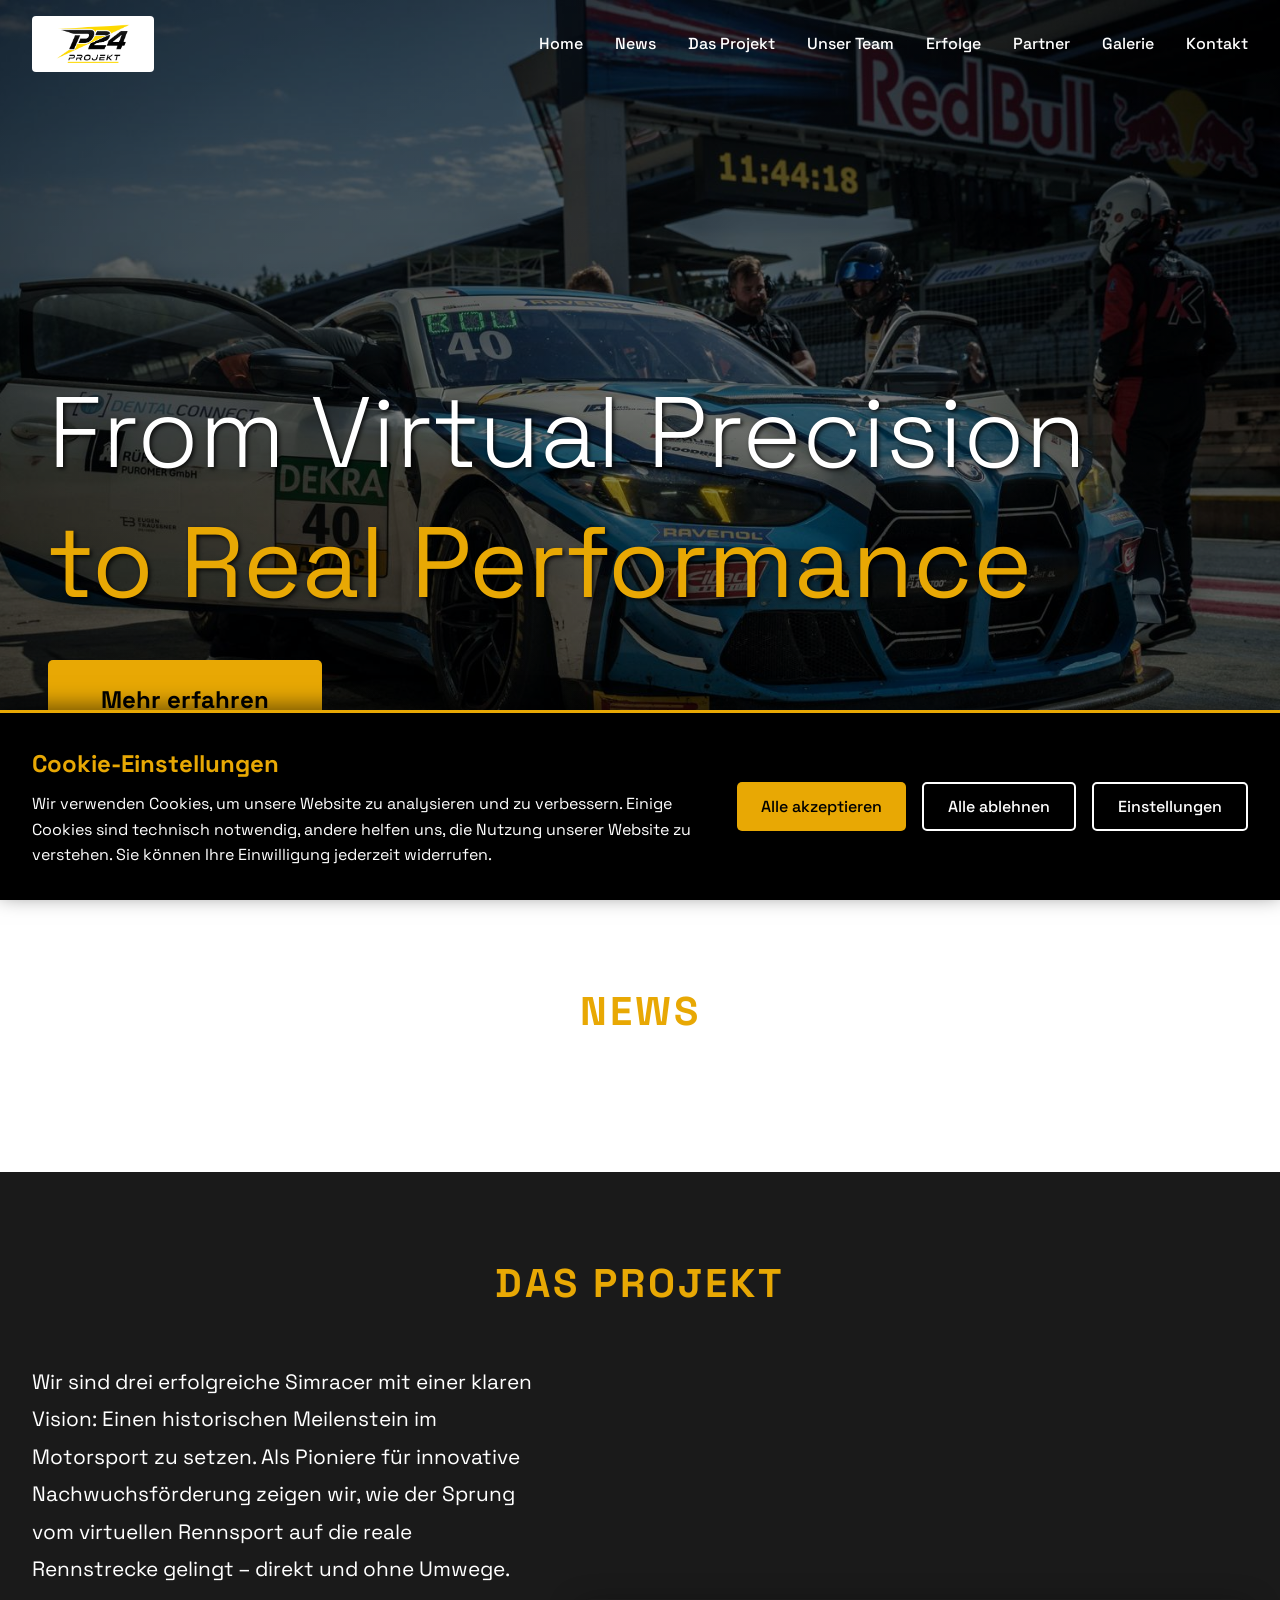
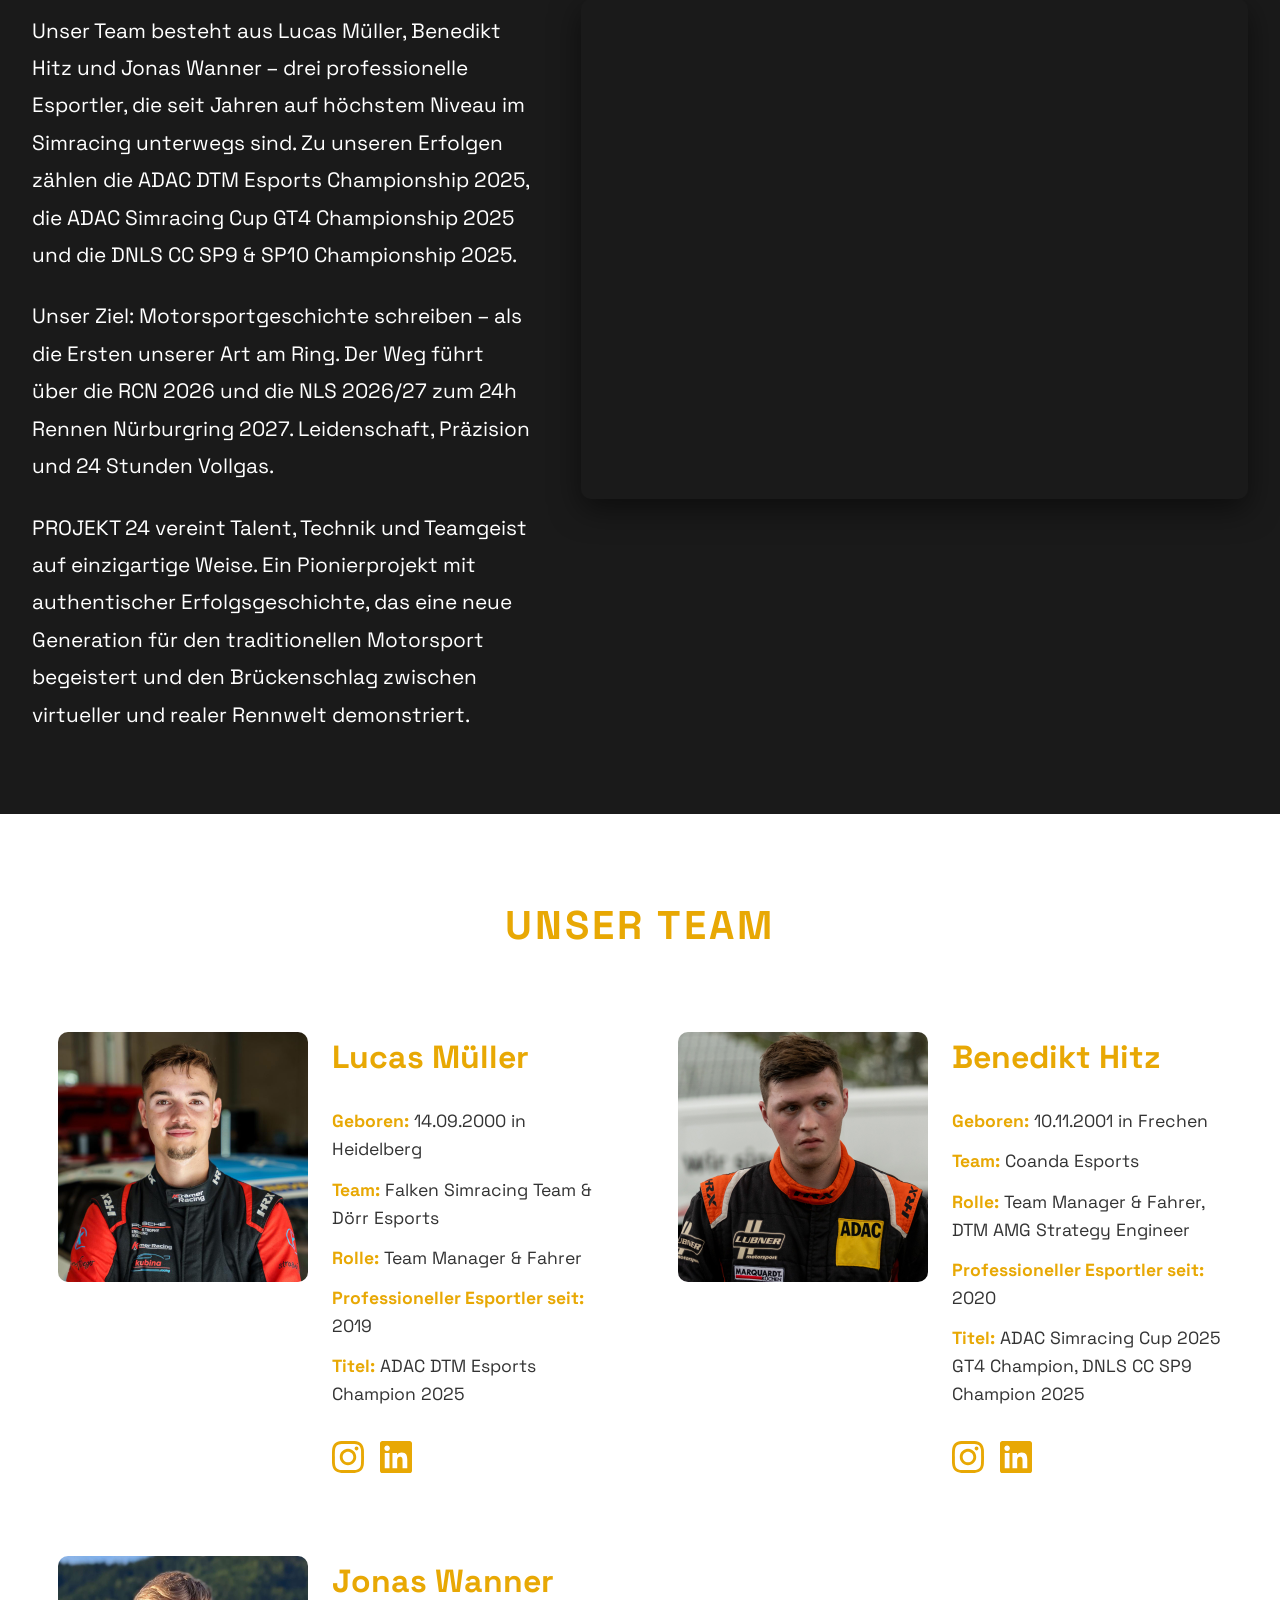
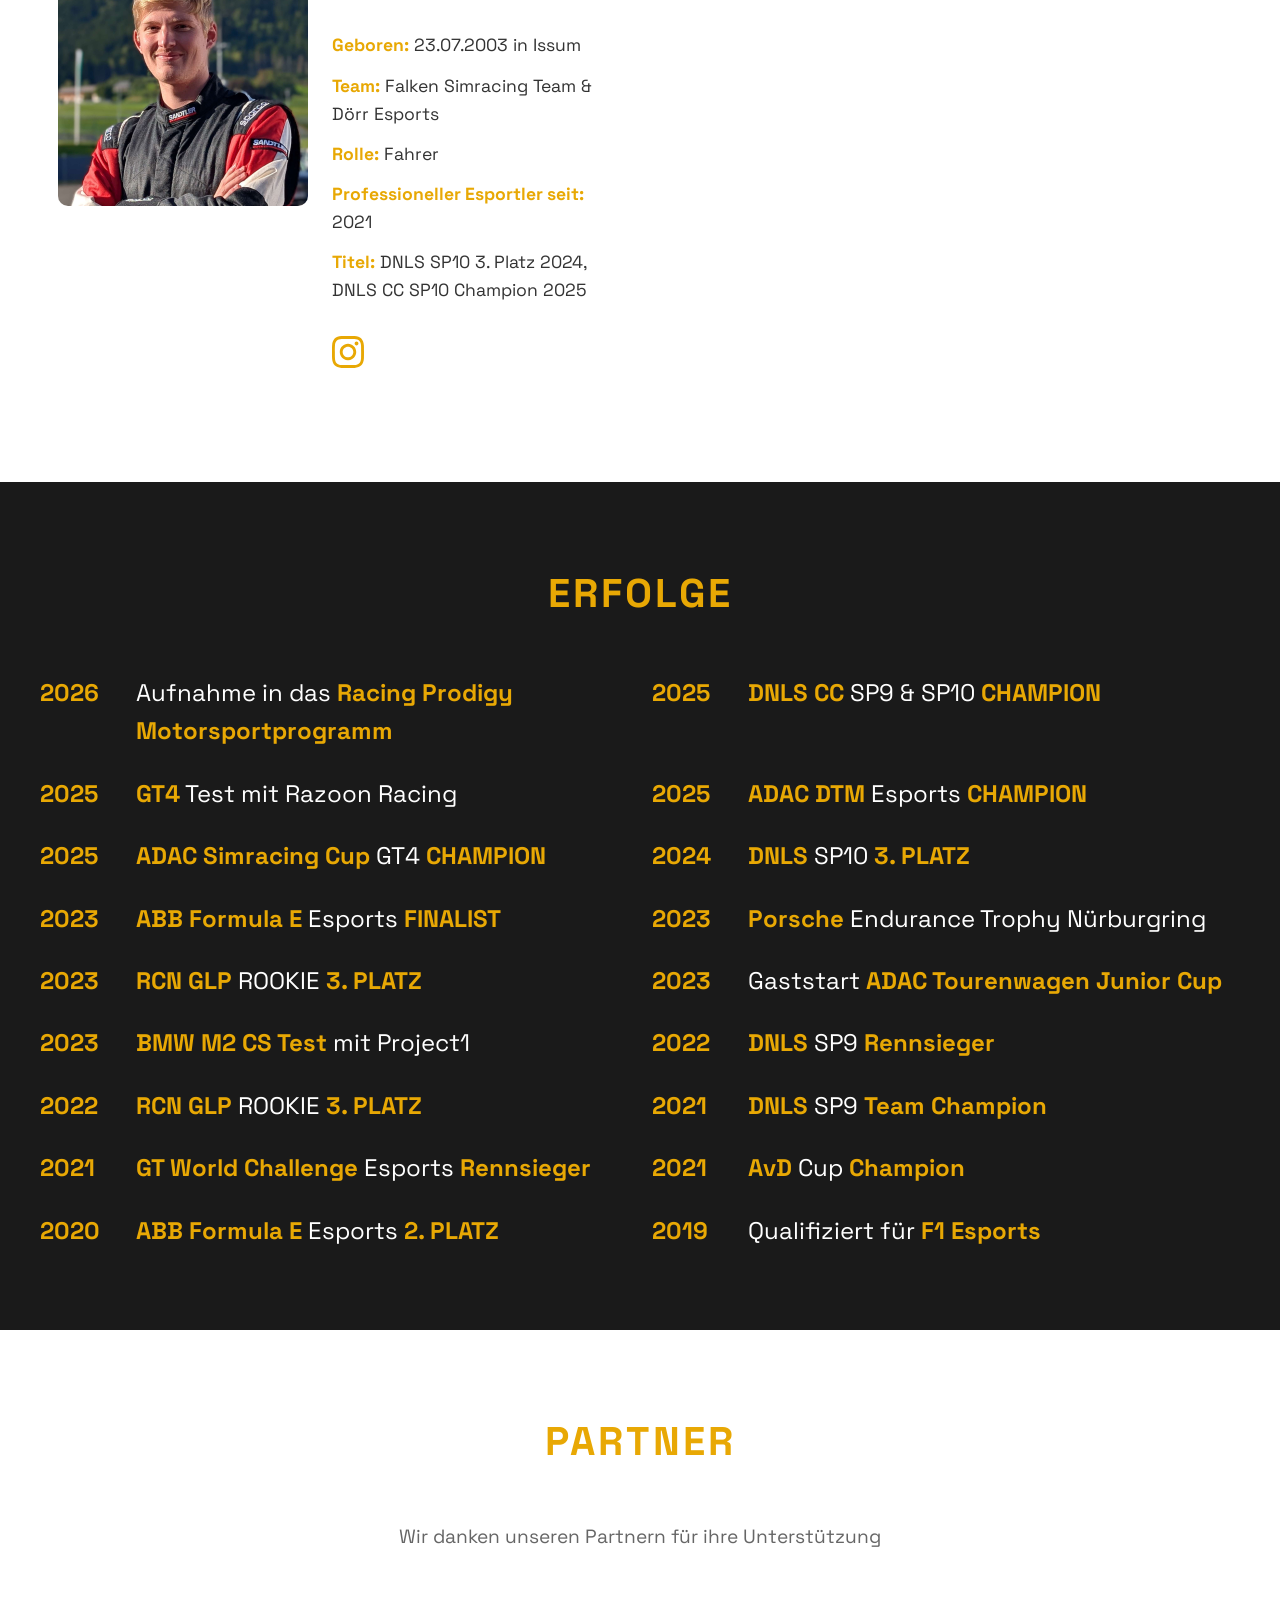
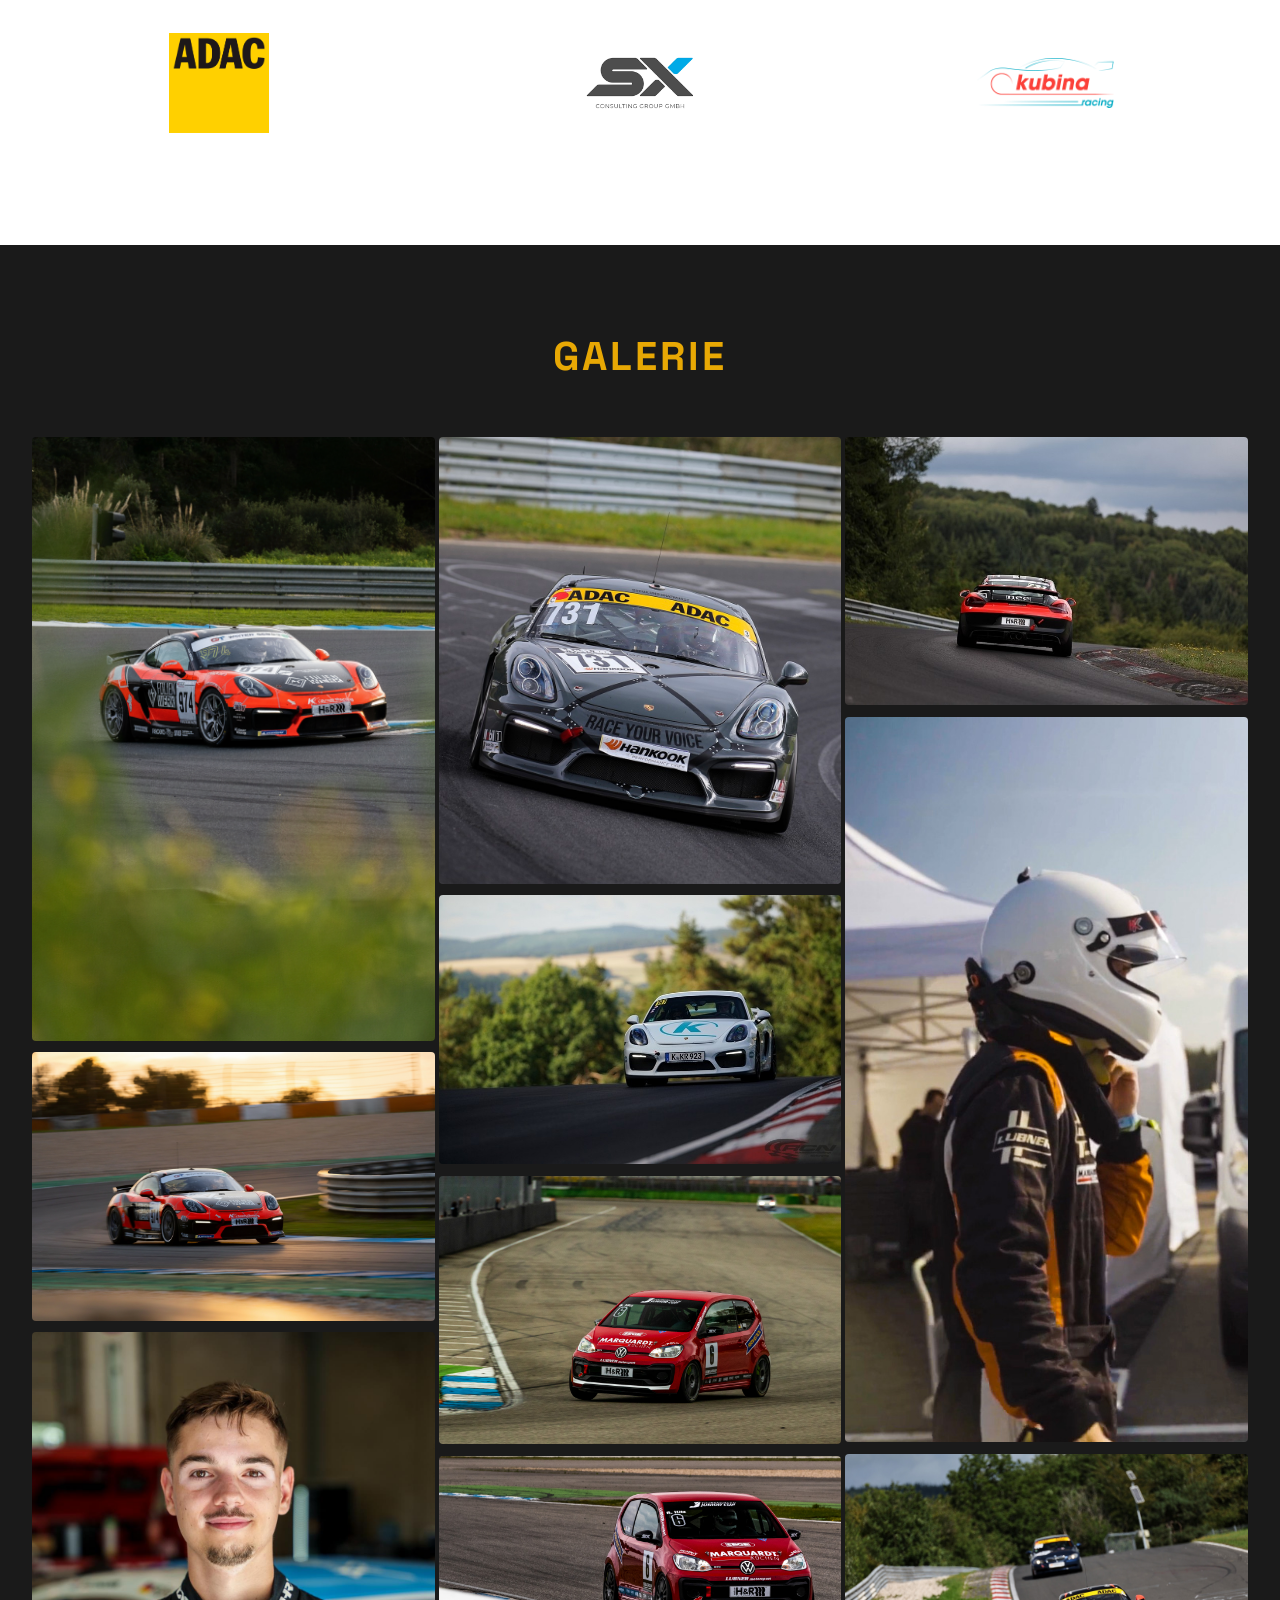
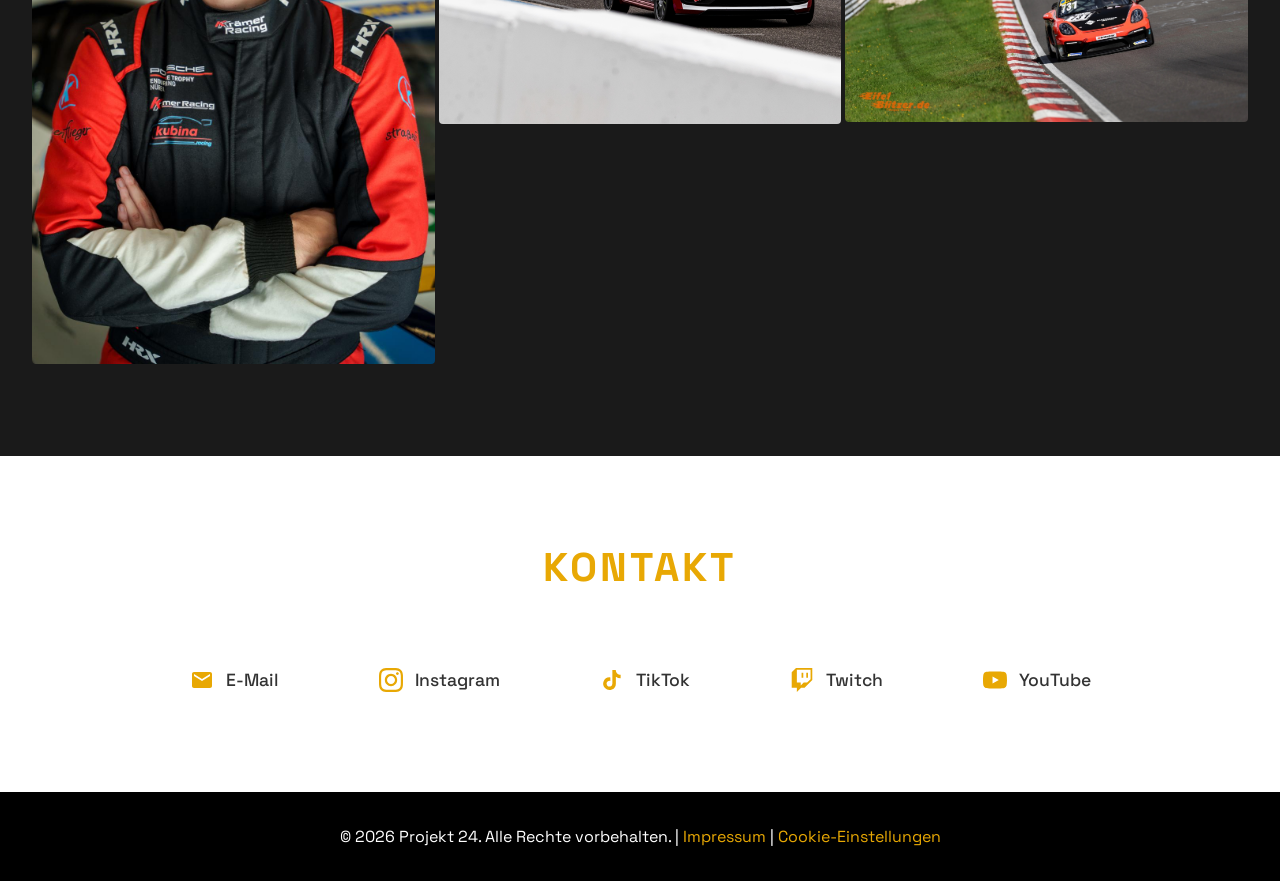
==== index.html @ 6795107f "Change page title to 'Projekt 24'" ====
<!DOCTYPE html>
<html lang="de">
<head>
    <meta charset="UTF-8">
    <meta name="viewport" content="width=device-width, initial-scale=1.0">
    <title>Projekt 24</title>
    <link rel="icon" type="image/png" href="assets/logo.png">
    <link rel="shortcut icon" type="image/png" href="assets/logo.png">
    <link rel="apple-touch-icon" href="assets/logo.png">
    <link rel="preconnect" href="https://fonts.googleapis.com">
    <link rel="preconnect" href="https://fonts.gstatic.com" crossorigin>
    <link href="https://fonts.googleapis.com/css2?family=Space+Grotesk:wght@300;400;500;600;700&display=swap" rel="stylesheet">
    <link rel="stylesheet" href="styles.css">
</head>
<body>
    <!-- Navigation -->
    <nav class="navbar">
        <div class="nav-container">
            <div class="logo">
                <img src="assets/logo.png" alt="Projekt 24" class="logo-image">
            </div>
            <ul class="nav-menu" id="navMenu">
                <li><a href="#home" class="nav-link">Home</a></li>
                <li><a href="#news" class="nav-link">News</a></li>
                <li><a href="#about" class="nav-link">Das Projekt</a></li>
                <li><a href="#members" class="nav-link">Unser Team</a></li>
                <li><a href="#erfolge" class="nav-link">Erfolge</a></li>
                <li><a href="#partners" class="nav-link">Partner</a></li>
                <li><a href="#gallery" class="nav-link">Galerie</a></li>
                <li><a href="#contact" class="nav-link">Kontakt</a></li>
            </ul>
            <div class="hamburger" id="hamburger">
                <span></span>
                <span></span>
                <span></span>
            </div>
        </div>
    </nav>

    <!-- Hero Section -->
    <section id="home" class="hero">
        <div class="hero-background">
            <div class="hero-slide active" style="background-image: url('assets/hero/hero1.jpg');"></div>
            <div class="hero-slide" style="background-image: url('assets/hero/hero2.jpg');"></div>
            <div class="hero-slide" style="background-image: url('assets/hero/hero3.jpg');"></div>
            <div class="hero-slide" style="background-image: url('assets/hero/hero4.jpg');"></div>
            <div class="hero-slide" style="background-image: url('assets/hero/hero5.jpg');"></div>
        </div>
        <div class="hero-content">
            <div class="hero-text-section">
                <p class="hero-subtitle">
                    From Virtual Precision<br>
                    <span class="hero-subtitle-yellow">to Real Performance</span>
                </p>
                <a href="#about" class="cta-button">Mehr erfahren</a>
            </div>
        </div>
    </section>

    <!-- News Section -->
    <section id="news" class="section">
        <div class="container">
            <h2 class="section-title">News</h2>
            <div class="instagram-feed" id="instagramFeed">
                <!-- Instagram posts will be loaded here via JavaScript -->
                <div class="instagram-placeholder">
                    <p>Lade Instagram-Posts...</p>
                </div>
            </div>
        </div>
    </section>

    <!-- About Section -->
    <section id="about" class="section section-dark">
        <div class="container">
            <h2 class="section-title">Das Projekt</h2>
            <div class="about-layout">
                <div class="about-text-block">
                    <p class="about-text-large">
                        Wir sind drei erfolgreiche Simracer mit einer klaren Vision: Einen historischen Meilenstein im Motorsport zu setzen. Als Pioniere für innovative Nachwuchsförderung zeigen wir, wie der Sprung vom virtuellen Rennsport auf die reale Rennstrecke gelingt – direkt und ohne Umwege.
                    </p>
                    <p class="about-text-large">
                        Unser Team besteht aus Lucas Müller, Benedikt Hitz und Jonas Wanner – drei professionelle Esportler, die seit Jahren auf höchstem Niveau im Simracing unterwegs sind. Zu unseren Erfolgen zählen die ADAC DTM Esports Championship 2025, die ADAC Simracing Cup GT4 Championship 2025 und die DNLS CC SP9 & SP10 Championship 2025.
                    </p>
                    <p class="about-text-large">
                        Unser Ziel: Motorsportgeschichte schreiben – als die Ersten unserer Art am Ring. Der Weg führt über die RCN 2026 und die NLS 2026/27 zum 24h Rennen Nürburgring 2027. Leidenschaft, Präzision und 24 Stunden Vollgas.
                    </p>
                    <p class="about-text-large">
                        PROJEKT 24 vereint Talent, Technik und Teamgeist auf einzigartige Weise. Ein Pionierprojekt mit authentischer Erfolgsgeschichte, das eine neue Generation für den traditionellen Motorsport begeistert und den Brückenschlag zwischen virtueller und realer Rennwelt demonstriert.
                    </p>
                </div>
                <div class="about-video-container">
                    <video class="about-video" autoplay muted loop playsinline>
                        <source src="assets/about/project-video.mp4" type="video/mp4">
                        Ihr Browser unterstützt das Video-Element nicht.
                    </video>
                </div>
            </div>
        </div>
    </section>

    <!-- Members Section -->
    <section id="members" class="section">
        <div class="container">
            <h2 class="section-title">Unser Team</h2>
            <div class="members-list">
                <div class="member-profile">
                    <div class="member-image-container">
                        <img src="assets/members/member1.jpg" alt="Lucas Müller" class="member-image">
                    </div>
                    <div class="member-info">
                        <h3 class="member-name">Lucas Müller</h3>
                        <ul class="member-details">
                            <li><strong>Geboren:</strong> 14.09.2000 in Heidelberg</li>
                            <li><strong>Team:</strong> Falken Simracing Team & Dörr Esports</li>
                            <li><strong>Rolle:</strong> Team Manager & Fahrer</li>
                            <li><strong>Professioneller Esportler seit:</strong> 2019</li>
                            <li><strong>Titel:</strong> ADAC DTM Esports Champion 2025</li>
                        </ul>
                        <div class="member-social">
                            <a href="https://www.instagram.com/lucas_mueller23/" target="_blank" rel="noopener noreferrer" class="member-social-link">
                                <svg class="social-icon-small" viewBox="0 0 24 24" fill="currentColor">
                                    <path d="M12 2.163c3.204 0 3.584.012 4.85.07 3.252.148 4.771 1.691 4.919 4.919.058 1.265.069 1.645.069 4.849 0 3.205-.012 3.584-.069 4.849-.149 3.225-1.664 4.771-4.919 4.919-1.266.058-1.644.07-4.85.07-3.204 0-3.584-.012-4.849-.07-3.26-.149-4.771-1.699-4.919-4.92-.058-1.265-.07-1.644-.07-4.849 0-3.204.013-3.583.07-4.849.149-3.227 1.664-4.771 4.919-4.919 1.266-.057 1.645-.069 4.849-.069zm0-2.163c-3.259 0-3.667.014-4.947.072-4.358.2-6.78 2.618-6.98 6.98-.059 1.281-.073 1.689-.073 4.948 0 3.259.014 3.668.072 4.948.2 4.358 2.618 6.78 6.98 6.98 1.281.058 1.689.072 4.948.072 3.259 0 3.668-.014 4.948-.072 4.354-.2 6.782-2.618 6.979-6.98.059-1.28.073-1.689.073-4.948 0-3.259-.014-3.667-.072-4.947-.196-4.354-2.617-6.78-6.979-6.98-1.281-.059-1.69-.073-4.949-.073zm0 5.838c-3.403 0-6.162 2.759-6.162 6.162s2.759 6.163 6.162 6.163 6.162-2.759 6.162-6.163c0-3.403-2.759-6.162-6.162-6.162zm0 10.162c-2.209 0-4-1.79-4-4 0-2.209 1.791-4 4-4s4 1.791 4 4c0 2.21-1.791 4-4 4zm6.406-11.845c-.796 0-1.441.645-1.441 1.44s.645 1.44 1.441 1.44c.795 0 1.439-.645 1.439-1.44s-.644-1.44-1.439-1.44z"/>
                                </svg>
                            </a>
                            <a href="https://www.linkedin.com/in/lucas-m%C3%BCller-34ab35223/" target="_blank" rel="noopener noreferrer" class="member-social-link">
                                <svg class="social-icon-small" viewBox="0 0 24 24" fill="currentColor">
                                    <path d="M20.447 20.452h-3.554v-5.569c0-1.328-.027-3.037-1.852-3.037-1.853 0-2.136 1.445-2.136 2.939v5.667H9.351V9h3.414v1.561h.046c.477-.9 1.637-1.85 3.37-1.85 3.601 0 4.267 2.37 4.267 5.455v6.286zM5.337 7.433c-1.144 0-2.063-.926-2.063-2.065 0-1.138.92-2.063 2.063-2.063 1.14 0 2.064.925 2.064 2.063 0 1.139-.925 2.065-2.064 2.065zm1.782 13.019H3.555V9h3.564v11.452zM22.225 0H1.771C.792 0 0 .774 0 1.729v20.542C0 23.227.792 24 1.771 24h20.451C23.2 24 24 23.227 24 22.271V1.729C24 .774 23.2 0 22.222 0h.003z"/>
                                </svg>
                            </a>
                        </div>
                    </div>
                </div>

                <div class="member-profile">
                    <div class="member-image-container">
                        <img src="assets/members/member2.jpg" alt="Benedikt Hitz" class="member-image">
                    </div>
                    <div class="member-info">
                        <h3 class="member-name">Benedikt Hitz</h3>
                        <ul class="member-details">
                            <li><strong>Geboren:</strong> 10.11.2001 in Frechen</li>
                            <li><strong>Team:</strong> Coanda Esports</li>
                            <li><strong>Rolle:</strong> Team Manager & Fahrer, DTM AMG Strategy Engineer</li>
                            <li><strong>Professioneller Esportler seit:</strong> 2020</li>
                            <li><strong>Titel:</strong> ADAC Simracing Cup 2025 GT4 Champion, DNLS CC SP9 Champion 2025</li>
                        </ul>
                        <div class="member-social">
                            <a href="https://www.instagram.com/ben.htz/" target="_blank" rel="noopener noreferrer" class="member-social-link">
                                <svg class="social-icon-small" viewBox="0 0 24 24" fill="currentColor">
                                    <path d="M12 2.163c3.204 0 3.584.012 4.85.07 3.252.148 4.771 1.691 4.919 4.919.058 1.265.069 1.645.069 4.849 0 3.205-.012 3.584-.069 4.849-.149 3.225-1.664 4.771-4.919 4.919-1.266.058-1.644.07-4.85.07-3.204 0-3.584-.012-4.849-.07-3.26-.149-4.771-1.699-4.919-4.92-.058-1.265-.07-1.644-.07-4.849 0-3.204.013-3.583.07-4.849.149-3.227 1.664-4.771 4.919-4.919 1.266-.057 1.645-.069 4.849-.069zm0-2.163c-3.259 0-3.667.014-4.947.072-4.358.2-6.78 2.618-6.98 6.98-.059 1.281-.073 1.689-.073 4.948 0 3.259.014 3.668.072 4.948.2 4.358 2.618 6.78 6.98 6.98 1.281.058 1.689.072 4.948.072 3.259 0 3.668-.014 4.948-.072 4.354-.2 6.782-2.618 6.979-6.98.059-1.28.073-1.689.073-4.948 0-3.259-.014-3.667-.072-4.947-.196-4.354-2.617-6.78-6.979-6.98-1.281-.059-1.69-.073-4.949-.073zm0 5.838c-3.403 0-6.162 2.759-6.162 6.162s2.759 6.163 6.162 6.163 6.162-2.759 6.162-6.163c0-3.403-2.759-6.162-6.162-6.162zm0 10.162c-2.209 0-4-1.79-4-4 0-2.209 1.791-4 4-4s4 1.791 4 4c0 2.21-1.791 4-4 4zm6.406-11.845c-.796 0-1.441.645-1.441 1.44s.645 1.44 1.441 1.44c.795 0 1.439-.645 1.439-1.44s-.644-1.44-1.439-1.44z"/>
                                </svg>
                            </a>
                            <a href="https://www.linkedin.com/in/benedikt-hitz-3b889326a/" target="_blank" rel="noopener noreferrer" class="member-social-link">
                                <svg class="social-icon-small" viewBox="0 0 24 24" fill="currentColor">
                                    <path d="M20.447 20.452h-3.554v-5.569c0-1.328-.027-3.037-1.852-3.037-1.853 0-2.136 1.445-2.136 2.939v5.667H9.351V9h3.414v1.561h.046c.477-.9 1.637-1.85 3.37-1.85 3.601 0 4.267 2.37 4.267 5.455v6.286zM5.337 7.433c-1.144 0-2.063-.926-2.063-2.065 0-1.138.92-2.063 2.063-2.063 1.14 0 2.064.925 2.064 2.063 0 1.139-.925 2.065-2.064 2.065zm1.782 13.019H3.555V9h3.564v11.452zM22.225 0H1.771C.792 0 0 .774 0 1.729v20.542C0 23.227.792 24 1.771 24h20.451C23.2 24 24 23.227 24 22.271V1.729C24 .774 23.2 0 22.222 0h.003z"/>
                                </svg>
                            </a>
                        </div>
                    </div>
                </div>

                <div class="member-profile">
                    <div class="member-image-container">
                        <img src="assets/members/member3.jpg" alt="Jonas Wanner" class="member-image">
                    </div>
                    <div class="member-info">
                        <h3 class="member-name">Jonas Wanner</h3>
                        <ul class="member-details">
                            <li><strong>Geboren:</strong> 23.07.2003 in Issum</li>
                            <li><strong>Team:</strong> Falken Simracing Team & Dörr Esports</li>
                            <li><strong>Rolle:</strong> Fahrer</li>
                            <li><strong>Professioneller Esportler seit:</strong> 2021</li>
                            <li><strong>Titel:</strong> DNLS SP10 3. Platz 2024, DNLS CC SP10 Champion 2025</li>
                        </ul>
                        <div class="member-social">
                            <a href="https://www.instagram.com/jonaswanner_sr/" target="_blank" rel="noopener noreferrer" class="member-social-link">
                                <svg class="social-icon-small" viewBox="0 0 24 24" fill="currentColor">
                                    <path d="M12 2.163c3.204 0 3.584.012 4.85.07 3.252.148 4.771 1.691 4.919 4.919.058 1.265.069 1.645.069 4.849 0 3.205-.012 3.584-.069 4.849-.149 3.225-1.664 4.771-4.919 4.919-1.266.058-1.644.07-4.85.07-3.204 0-3.584-.012-4.849-.07-3.26-.149-4.771-1.699-4.919-4.92-.058-1.265-.07-1.644-.07-4.849 0-3.204.013-3.583.07-4.849.149-3.227 1.664-4.771 4.919-4.919 1.266-.057 1.645-.069 4.849-.069zm0-2.163c-3.259 0-3.667.014-4.947.072-4.358.2-6.78 2.618-6.98 6.98-.059 1.281-.073 1.689-.073 4.948 0 3.259.014 3.668.072 4.948.2 4.358 2.618 6.78 6.98 6.98 1.281.058 1.689.072 4.948.072 3.259 0 3.668-.014 4.948-.072 4.354-.2 6.782-2.618 6.979-6.98.059-1.28.073-1.689.073-4.948 0-3.259-.014-3.667-.072-4.947-.196-4.354-2.617-6.78-6.979-6.98-1.281-.059-1.69-.073-4.949-.073zm0 5.838c-3.403 0-6.162 2.759-6.162 6.162s2.759 6.163 6.162 6.163 6.162-2.759 6.162-6.163c0-3.403-2.759-6.162-6.162-6.162zm0 10.162c-2.209 0-4-1.79-4-4 0-2.209 1.791-4 4-4s4 1.791 4 4c0 2.21-1.791 4-4 4zm6.406-11.845c-.796 0-1.441.645-1.441 1.44s.645 1.44 1.441 1.44c.795 0 1.439-.645 1.439-1.44s-.644-1.44-1.439-1.44z"/>
                                </svg>
                            </a>
                        </div>
                    </div>
                </div>
            </div>
        </div>
    </section>

    <!-- Erfolge Section -->
    <section id="erfolge" class="section section-dark">
        <div class="container">
            <h2 class="section-title">Erfolge</h2>
            <div class="erfolge-list">
                <div class="erfolge-item">
                    <span class="erfolge-year">2026</span>
                    <span class="erfolge-text">Aufnahme in das <span class="highlight">Racing Prodigy Motorsportprogramm</span></span>
                </div>
                <div class="erfolge-item">
                    <span class="erfolge-year">2025</span>
                    <span class="erfolge-text"><span class="highlight">DNLS CC</span> SP9 & SP10 <span class="highlight">CHAMPION</span></span>
                </div>
                <div class="erfolge-item">
                    <span class="erfolge-year">2025</span>
                    <span class="erfolge-text"><span class="highlight">GT4</span> Test mit Razoon Racing</span>
                </div>
                <div class="erfolge-item">
                    <span class="erfolge-year">2025</span>
                    <span class="erfolge-text"><span class="highlight">ADAC DTM</span> Esports <span class="highlight">CHAMPION</span></span>
                </div>
                <div class="erfolge-item">
                    <span class="erfolge-year">2025</span>
                    <span class="erfolge-text"><span class="highlight">ADAC Simracing Cup</span> GT4 <span class="highlight">CHAMPION</span></span>
                </div>
                <div class="erfolge-item">
                    <span class="erfolge-year">2024</span>
                    <span class="erfolge-text"><span class="highlight">DNLS</span> SP10 <span class="highlight">3. PLATZ</span></span>
                </div>
                <div class="erfolge-item">
                    <span class="erfolge-year">2023</span>
                    <span class="erfolge-text"><span class="highlight">ABB Formula E</span> Esports <span class="highlight">FINALIST</span></span>
                </div>
                <div class="erfolge-item">
                    <span class="erfolge-year">2023</span>
                    <span class="erfolge-text"><span class="highlight">Porsche</span> Endurance Trophy Nürburgring</span>
                </div>
                <div class="erfolge-item">
                    <span class="erfolge-year">2023</span>
                    <span class="erfolge-text"><span class="highlight">RCN GLP</span> ROOKIE <span class="highlight">3. PLATZ</span></span>
                </div>
                <div class="erfolge-item">
                    <span class="erfolge-year">2023</span>
                    <span class="erfolge-text">Gaststart <span class="highlight">ADAC Tourenwagen Junior Cup</span></span>
                </div>
                <div class="erfolge-item">
                    <span class="erfolge-year">2023</span>
                    <span class="erfolge-text"><span class="highlight">BMW M2 CS Test</span> mit Project1</span>
                </div>
                <div class="erfolge-item">
                    <span class="erfolge-year">2022</span>
                    <span class="erfolge-text"><span class="highlight">DNLS</span> SP9 <span class="highlight">Rennsieger</span></span>
                </div>
                <div class="erfolge-item">
                    <span class="erfolge-year">2022</span>
                    <span class="erfolge-text"><span class="highlight">RCN GLP</span> ROOKIE <span class="highlight">3. PLATZ</span></span>
                </div>
                <div class="erfolge-item">
                    <span class="erfolge-year">2021</span>
                    <span class="erfolge-text"><span class="highlight">DNLS</span> SP9 <span class="highlight">Team Champion</span></span>
                </div>
                <div class="erfolge-item">
                    <span class="erfolge-year">2021</span>
                    <span class="erfolge-text"><span class="highlight">GT World Challenge</span> Esports <span class="highlight">Rennsieger</span></span>
                </div>
                <div class="erfolge-item">
                    <span class="erfolge-year">2021</span>
                    <span class="erfolge-text"><span class="highlight">AvD</span> Cup <span class="highlight">Champion</span></span>
                </div>
                <div class="erfolge-item">
                    <span class="erfolge-year">2020</span>
                    <span class="erfolge-text"><span class="highlight">ABB Formula E</span> Esports <span class="highlight">2. PLATZ</span></span>
                </div>
                <div class="erfolge-item">
                    <span class="erfolge-year">2019</span>
                    <span class="erfolge-text">Qualifiziert für <span class="highlight">F1 Esports</span></span>
                </div>
            </div>
        </div>
    </section>

    <!-- Partners Section -->
    <section id="partners" class="section">
        <div class="container">
            <h2 class="section-title">Partner</h2>
            <p class="partners-intro">Wir danken unseren Partnern für ihre Unterstützung</p>
            <div class="partners-grid">
                <a href="https://www.adac.de/" target="_blank" rel="noopener noreferrer" class="partner-item">
                    <img src="assets/partners/partner1.png" alt="Partner 1" class="partner-logo">
                </a>
                <a href="https://www.sx-consulting.com/" target="_blank" rel="noopener noreferrer" class="partner-item">
                    <img src="assets/partners/partner2.png" alt="Partner 2" class="partner-logo">
                </a>
                <a href="https://www.kubina-racing.de/" target="_blank" rel="noopener noreferrer" class="partner-item">
                    <img src="assets/partners/partner3.png" alt="Partner 3" class="partner-logo">
                </a>
            </div>
        </div>
    </section>

    <!-- Gallery Section -->
    <section id="gallery" class="section section-dark">
        <div class="container">
            <h2 class="section-title">Galerie</h2>
            <div class="gallery-masonry" id="galleryMasonry">
                <!-- Gallery images will be loaded dynamically via JavaScript -->
            </div>
        </div>
    </section>

    <!-- Contact / Social Media Section -->
    <section id="contact" class="section">
        <div class="container">
            <h2 class="section-title">Kontakt</h2>
            <div class="social-media">
                <a href="mailto:team.projekt24@outlook.de" class="social-link">
                    <svg class="social-icon" viewBox="0 0 24 24" fill="currentColor">
                        <path d="M20 4H4c-1.1 0-1.99.9-1.99 2L2 18c0 1.1.9 2 2 2h16c1.1 0 2-.9 2-2V6c0-1.1-.9-2-2-2zm0 4l-8 5-8-5V6l8 5 8-5v2z"/>
                    </svg>
                    <span>E-Mail</span>
                </a>
                <a href="https://instagram.com/projekt_24h" target="_blank" rel="noopener noreferrer" class="social-link">
                    <svg class="social-icon" viewBox="0 0 24 24" fill="currentColor">
                        <path d="M12 2.163c3.204 0 3.584.012 4.85.07 3.252.148 4.771 1.691 4.919 4.919.058 1.265.069 1.645.069 4.849 0 3.205-.012 3.584-.069 4.849-.149 3.225-1.664 4.771-4.919 4.919-1.266.058-1.644.07-4.85.07-3.204 0-3.584-.012-4.849-.07-3.26-.149-4.771-1.699-4.919-4.92-.058-1.265-.07-1.644-.07-4.849 0-3.204.013-3.583.07-4.849.149-3.227 1.664-4.771 4.919-4.919 1.266-.057 1.645-.069 4.849-.069zm0-2.163c-3.259 0-3.667.014-4.947.072-4.358.2-6.78 2.618-6.98 6.98-.059 1.281-.073 1.689-.073 4.948 0 3.259.014 3.668.072 4.948.2 4.358 2.618 6.78 6.98 6.98 1.281.058 1.689.072 4.948.072 3.259 0 3.668-.014 4.948-.072 4.354-.2 6.782-2.618 6.979-6.98.059-1.28.073-1.689.073-4.948 0-3.259-.014-3.667-.072-4.947-.196-4.354-2.617-6.78-6.979-6.98-1.281-.059-1.69-.073-4.949-.073zm0 5.838c-3.403 0-6.162 2.759-6.162 6.162s2.759 6.163 6.162 6.163 6.162-2.759 6.162-6.163c0-3.403-2.759-6.162-6.162-6.162zm0 10.162c-2.209 0-4-1.79-4-4 0-2.209 1.791-4 4-4s4 1.791 4 4c0 2.21-1.791 4-4 4zm6.406-11.845c-.796 0-1.441.645-1.441 1.44s.645 1.44 1.441 1.44c.795 0 1.439-.645 1.439-1.44s-.644-1.44-1.439-1.44z"/>
                    </svg>
                    <span>Instagram</span>
                </a>
                <a href="https://www.tiktok.com/@projekt_24h" target="_blank" rel="noopener noreferrer" class="social-link">
                    <svg class="social-icon" viewBox="0 0 24 24" fill="currentColor">
                        <path d="M19.59 6.69a4.83 4.83 0 0 1-3.77-4.25V2h-3.45v13.67a2.89 2.89 0 0 1-5.2 1.74 2.89 2.89 0 0 1 2.31-4.64 2.93 2.93 0 0 1 .88.13V9.4a6.84 6.84 0 0 0-1-.05A6.33 6.33 0 0 0 5 20.1a6.34 6.34 0 0 0 10.86-4.43v-7a8.16 8.16 0 0 0 4.77 1.52v-3.4a4.85 4.85 0 0 1-1-.1z"/>
                    </svg>
                    <span>TikTok</span>
                </a>
                <a href="https://www.twitch.tv/projekt_24" target="_blank" rel="noopener noreferrer" class="social-link">
                    <svg class="social-icon" viewBox="0 0 24 24" fill="currentColor">
                        <path d="M11.571 4.714h1.715v5.143H11.57zm4.715 0H18v5.143h-1.714zM6 0L1.714 4.286v15.428h5.143V24l4.286-4.286h3.428L22.286 12V0zm14.571 11.143l-3.428 3.428h-3.429l-3 3v-3H6.857V1.714h13.714Z"/>
                    </svg>
                    <span>Twitch</span>
                </a>
                <a href="https://www.youtube.com/@PROJEKT24" target="_blank" rel="noopener noreferrer" class="social-link">
                    <svg class="social-icon" viewBox="0 0 24 24" fill="currentColor">
                        <path d="M23.498 6.186a3.016 3.016 0 0 0-2.122-2.136C19.505 3.545 12 3.545 12 3.545s-7.505 0-9.377.505A3.017 3.017 0 0 0 .502 6.186C0 8.07 0 12 0 12s0 3.93.502 5.814a3.016 3.016 0 0 0 2.122 2.136c1.871.505 9.376.505 9.376.505s7.505 0 9.377-.505a3.015 3.015 0 0 0 2.122-2.136C24 15.93 24 12 24 12s0-3.93-.502-5.814zM9.545 15.568V8.432L15.818 12l-6.273 3.568z"/>
                    </svg>
                    <span>YouTube</span>
                </a>
            </div>
        </div>
    </section>

    <!-- Footer -->
    <footer class="footer">
        <div class="container">
            <p>&copy; 2026 Projekt 24. Alle Rechte vorbehalten. | <a href="impressum.html" class="footer-link">Impressum</a> | <a href="#" id="cookieSettingsLink" class="footer-link">Cookie-Einstellungen</a></p>
        </div>
    </footer>

    <!-- Image Modal -->
    <div id="imageModal" class="modal">
        <span class="modal-close">&times;</span>
        <img class="modal-content" id="modalImage">
        <div class="modal-caption" id="modalCaption"></div>
    </div>

    <!-- Cookie Consent Banner -->
    <div id="cookieBanner" class="cookie-banner">
        <div class="cookie-banner-content">
            <div class="cookie-banner-text">
                <h3>Cookie-Einstellungen</h3>
                <p>
                    Wir verwenden Cookies, um unsere Website zu analysieren und zu verbessern. 
                    Einige Cookies sind technisch notwendig, andere helfen uns, die Nutzung unserer Website zu verstehen. 
                    Sie können Ihre Einwilligung jederzeit widerrufen.
                </p>
            </div>
            <div class="cookie-banner-actions">
                <button id="cookieAcceptAll" class="cookie-btn cookie-btn-primary">Alle akzeptieren</button>
                <button id="cookieRejectAll" class="cookie-btn cookie-btn-secondary">Alle ablehnen</button>
                <button id="cookieSettings" class="cookie-btn cookie-btn-secondary">Einstellungen</button>
            </div>
        </div>
    </div>

    <!-- Cookie Settings Modal -->
    <div id="cookieSettingsModal" class="cookie-settings-modal">
        <div class="cookie-settings-content">
            <div class="cookie-settings-header">
                <h2>Cookie-Einstellungen</h2>
                <button id="cookieSettingsClose" class="cookie-settings-close">&times;</button>
            </div>
            <div class="cookie-settings-body">
                <p class="cookie-settings-intro">
                    Wählen Sie aus, welche Cookies Sie zulassen möchten. Sie können Ihre Einstellungen jederzeit ändern.
                </p>
                
                <div class="cookie-category">
                    <div class="cookie-category-header">
                        <h3>Notwendige Cookies</h3>
                        <label class="cookie-toggle">
                            <input type="checkbox" id="cookieNecessary" checked disabled>
                            <span class="cookie-toggle-slider"></span>
                        </label>
                    </div>
                    <p class="cookie-category-description">
                        Diese Cookies sind für die Grundfunktionen der Website erforderlich und können nicht deaktiviert werden.
                    </p>
                </div>

                <div class="cookie-category">
                    <div class="cookie-category-header">
                        <h3>Analytische Cookies</h3>
                        <label class="cookie-toggle">
                            <input type="checkbox" id="cookieAnalytics">
                            <span class="cookie-toggle-slider"></span>
                        </label>
                    </div>
                    <p class="cookie-category-description">
                        Diese Cookies helfen uns zu verstehen, wie Besucher mit unserer Website interagieren, indem sie Informationen anonym sammeln und melden. 
                        Wir verwenden Google Analytics 4 für diese Zwecke.
                    </p>
                </div>

                <div class="cookie-category">
                    <div class="cookie-category-header">
                        <h3>Marketing-Cookies</h3>
                        <label class="cookie-toggle">
                            <input type="checkbox" id="cookieMarketing">
                            <span class="cookie-toggle-slider"></span>
                        </label>
                    </div>
                    <p class="cookie-category-description">
                        Diese Cookies werden verwendet, um Besuchern auf Websites relevante Anzeigen und Marketingkampagnen bereitzustellen.
                    </p>
                </div>
            </div>
            <div class="cookie-settings-footer">
                <button id="cookieSaveSettings" class="cookie-btn cookie-btn-primary">Einstellungen speichern</button>
            </div>
        </div>
    </div>

    <!-- Google Analytics 4 with Consent Mode -->
    <!-- IMPORTANT: Replace G-XXXXXXXXXX with your actual GA4 Measurement ID -->
    <script>
        // Initialize Google Consent Mode v2
        window.dataLayer = window.dataLayer || [];
        function gtag(){dataLayer.push(arguments);}
        
        // Set default consent state to 'denied' (DSGVO compliant)
        gtag('consent', 'default', {
            'analytics_storage': 'denied',
            'ad_storage': 'denied',
            'wait_for_update': 500
        });
        
        // GA4 Configuration - will be initialized after consent
        window.GA_MEASUREMENT_ID = 'G-XPJZTYRCLT'; // Replace with your actual GA4 Measurement ID
    </script>
    
    <script src="cookie-consent.js"></script>
    <script src="script.js"></script>
</body>
</html>
---- styles.css ----
/* Reset and Base Styles */
* {
    margin: 0;
    padding: 0;
    box-sizing: border-box;
}

:root {
    --primary-yellow: #e8a804;
    --primary-black: #000000;
    --dark-bg: #1a1a1a;
    --light-text: #ffffff;
    --dark-text: #333333;
    --gray: #666666;
    --transition: all 0.3s ease;
}

body {
    font-family: 'Space Grotesk', -apple-system, BlinkMacSystemFont, 'Segoe UI', 'Helvetica Neue', Arial, sans-serif;
    line-height: 1.6;
    color: var(--dark-text);
    overflow-x: hidden;
}

html {
    scroll-behavior: smooth;
}

/* Navigation */
.navbar {
    position: fixed;
    top: 0;
    width: 100%;
    background-color: transparent;
    padding: 1rem 0;
    z-index: 1000;
    transition: background-color 0.3s ease, box-shadow 0.3s ease;
}

.navbar.scrolled {
    background-color: var(--primary-black);
    box-shadow: 0 2px 10px rgba(0, 0, 0, 0.3);
}

.nav-container {
    max-width: 1600px;
    margin: 0 auto;
    padding: 0 2rem;
    display: flex;
    justify-content: space-between;
    align-items: center;
}

.logo {
    background-color: #ffffff;
    padding: 0.5rem 1.5rem;
    border-radius: 4px;
    display: flex;
    align-items: center;
}

.logo-image {
    height: 40px;
    width: auto;
    object-fit: contain;
}

.logo-text {
    color: var(--primary-black);
    font-weight: bold;
    font-size: 1.5rem;
    letter-spacing: 2px;
}

.nav-menu {
    display: flex;
    list-style: none;
    gap: 2rem;
}

.nav-link {
    color: var(--light-text);
    text-decoration: none;
    font-weight: 500;
    transition: var(--transition);
    position: relative;
}

.nav-link::after {
    content: '';
    position: absolute;
    bottom: -5px;
    left: 0;
    width: 0;
    height: 2px;
    background-color: var(--primary-yellow);
    transition: var(--transition);
}

.nav-link:hover {
    color: var(--primary-yellow);
}

.nav-link:hover::after {
    width: 100%;
}

.hamburger {
    display: none;
    flex-direction: column;
    cursor: pointer;
    gap: 5px;
}

.hamburger span {
    width: 25px;
    height: 3px;
    background-color: var(--light-text);
    transition: var(--transition);
}

/* Hero Section */
.hero {
    height: 100vh;
    position: relative;
    display: flex;
    align-items: flex-start;
    justify-content: flex-start;
    color: var(--light-text);
    margin-top: 0;
    overflow: hidden;
}

.hero::before {
    content: '';
    position: absolute;
    top: 0;
    left: 0;
    width: 100%;
    height: 33.33vh;
    background: linear-gradient(to bottom, 
        rgba(255, 255, 255, 0.15) 0%,
        rgba(255, 255, 255, 0.1) 30%,
        rgba(255, 255, 255, 0.05) 60%,
        rgba(255, 255, 255, 0) 100%);
    backdrop-filter: blur(20px) saturate(180%);
    -webkit-backdrop-filter: blur(20px) saturate(180%);
    z-index: 1;
    pointer-events: none;
}

.hero-background {
    position: absolute;
    top: 0;
    left: 0;
    width: 100%;
    height: 100%;
    z-index: 1;
}

.hero-background::after {
    content: '';
    position: absolute;
    top: 0;
    left: 0;
    width: 100%;
    height: 100%;
    background: 
        radial-gradient(ellipse at center, 
            rgba(0, 0, 0, 0) 0%, 
            rgba(0, 0, 0, 0.15) 70%, 
            rgba(0, 0, 0, 0.3) 100%),
        rgba(0, 0, 0, 0.5);
    pointer-events: none;
    z-index: 2;
}

.hero-slide {
    position: absolute;
    top: 0;
    left: 0;
    width: 100%;
    height: 100%;
    background-size: cover;
    background-position: center;
    background-repeat: no-repeat;
    opacity: 0;
    transition: opacity 1s ease-in-out;
    z-index: 1;
}

.hero-slide.active {
    opacity: 1;
}

.hero-content {
    position: relative;
    z-index: 2;
    width: 100%;
    padding: 0 3rem 10rem;
    display: flex;
    align-items: flex-end;
    justify-content: flex-start;
    max-width: 1800px;
    margin: 0 auto;
    min-height: 100vh;
}

.logo-text-large {
    color: var(--primary-yellow);
    font-weight: bold;
    font-size: 5rem;
    letter-spacing: 5px;
    text-shadow: 3px 3px 6px rgba(0, 0, 0, 0.8);
    display: block;
}

.hero-text-section {
    display: flex;
    flex-direction: column;
    gap: 2rem;
    align-items: flex-start;
    text-align: left;
}

.hero-subtitle {
    font-size: 6.25rem;
    text-shadow: 2px 2px 4px rgba(0, 0, 0, 0.8);
    font-weight: 300;
    margin: 0;
    line-height: 1.3;
}

.hero-subtitle-yellow {
    color: var(--primary-yellow);
    font-weight: 400;
}

.cta-button {
    display: inline-block;
    background-color: var(--primary-yellow);
    color: var(--primary-black);
    padding: 1.3rem 3.3rem;
    text-decoration: none;
    font-weight: bold;
    border-radius: 5px;
    transition: var(--transition);
    font-size: 1.5rem;
}

.cta-button:hover {
    background-color: #f5b814;
    transform: translateY(-2px);
    box-shadow: 0 5px 15px rgba(255, 215, 0, 0.4);
}

/* Sections */
.section {
    padding: 5rem 0;
    min-height: auto;
}

.section-dark {
    background-color: var(--dark-bg);
    color: var(--light-text);
}

.container {
    max-width: 1600px;
    margin: 0 auto;
    padding: 0 2rem;
}

.section-title {
    font-size: 2.5rem;
    text-align: center;
    margin-bottom: 3rem;
    color: var(--primary-yellow);
    text-transform: uppercase;
    letter-spacing: 3px;
}

/* News Section */
.instagram-feed {
    display: grid;
    grid-template-columns: repeat(3, 1fr);
    gap: 2rem;
    margin-top: 2rem;
}

.instagram-post {
    aspect-ratio: 1;
    overflow: hidden;
    border-radius: 10px;
    background-color: var(--dark-bg);
    position: relative;
}

.instagram-post img {
    width: 100%;
    height: 100%;
    object-fit: cover;
    transition: var(--transition);
}

.instagram-post:hover img {
    transform: scale(1.05);
}

.instagram-placeholder {
    grid-column: 1 / -1;
    text-align: center;
    padding: 3rem;
    color: var(--gray);
}

.instagram-embed-wrapper {
    width: 100%;
    display: flex;
    justify-content: center;
}

.instagram-embed-wrapper blockquote {
    margin: 0 !important;
    max-width: 100% !important;
}

/* About Section */
.about-layout {
    display: grid;
    grid-template-columns: 1fr 1.33fr;
    gap: 3rem;
    align-items: center;
}

.about-text-block {
    display: flex;
    flex-direction: column;
    gap: 1.5rem;
}

.about-text-large {
    font-size: 1.3rem;
    line-height: 1.8;
    color: var(--light-text);
}

.about-video-container {
    position: relative;
    width: 100%;
    padding-top: 75%; /* Increased from 56.25% to make video ~1/3 bigger (56.25% * 1.33 ≈ 75%) */
    border-radius: 10px;
    overflow: hidden;
    box-shadow: 0 10px 30px rgba(0, 0, 0, 0.5);
    cursor: pointer;
}

.about-video {
    position: absolute;
    top: 0;
    left: 0;
    width: 100%;
    height: 100%;
    object-fit: cover;
    cursor: pointer;
    transition: opacity 0.3s ease;
}

.about-video:hover {
    opacity: 0.9;
}

.about-video-container:hover .about-video {
    opacity: 0.9;
}

/* Members Section */
.members-list {
    display: grid;
    grid-template-columns: 1fr 1fr;
    gap: 1.5rem;
    margin-top: 2rem;
    align-items: start;
}

.member-profile {
    display: grid;
    grid-template-columns: 250px 1fr;
    gap: 1.5rem;
    align-items: start;
    background-color: rgba(255, 255, 255, 0.05);
    padding: 1.5rem;
    border-radius: 10px;
    border: 2px solid transparent;
    transition: var(--transition);
}

.member-profile:nth-child(2) {
    grid-column: 2;
    grid-row: 1 / 3;
}

.member-profile:nth-child(1),
.member-profile:nth-child(3) {
    grid-column: 1;
}

.member-profile:hover {
    border-color: var(--primary-yellow);
    transform: translateX(10px);
}

.member-image-container {
    width: 100%;
    aspect-ratio: 1;
    border-radius: 10px;
    overflow: hidden;
    background-color: var(--primary-black);
}

.member-image {
    width: 100%;
    height: 100%;
    object-fit: cover;
}

.member-info {
    display: flex;
    flex-direction: column;
    gap: 1rem;
}

.member-name {
    font-size: 2rem;
    color: var(--primary-yellow);
    margin-bottom: 0.5rem;
}

.member-details {
    list-style: none;
    display: flex;
    flex-direction: column;
    gap: 0.75rem;
    color: var(--dark-text);
}

.member-details li {
    font-size: 1.1rem;
}

.member-details strong {
    color: var(--primary-yellow);
}

.member-social {
    display: flex;
    gap: 1rem;
    margin-top: 1rem;
}

.member-social-link {
    color: var(--primary-yellow);
    transition: var(--transition);
}

.member-social-link:hover {
    transform: scale(1.2);
    color: #f5b814;
}

.social-icon-small {
    width: 32px;
    height: 32px;
    fill: currentColor;
}

/* Erfolge Section */
.erfolge-list {
    display: grid;
    grid-template-columns: repeat(2, 1fr);
    gap: 1.5rem;
    max-width: 1200px;
    margin: 0 auto;
}

.erfolge-item {
    display: flex;
    align-items: baseline;
    gap: 1rem;
    font-size: 1.5rem;
}


.erfolge-year {
    font-weight: bold;
    color: var(--primary-yellow);
    min-width: 80px;
}

.erfolge-text {
    color: var(--light-text);
}

.highlight {
    color: var(--primary-yellow);
    font-weight: bold;
}

/* Partners Section */
.partners-intro {
    text-align: center;
    font-size: 1.2rem;
    margin-bottom: 3rem;
    color: var(--gray);
}

.partners-grid {
    display: grid;
    grid-template-columns: repeat(auto-fit, minmax(200px, 1fr));
    gap: 3rem;
    align-items: center;
    justify-items: center;
}

.partner-item {
    background-color: rgba(255, 255, 255, 0.1);
    padding: 2rem;
    border-radius: 10px;
    width: 100%;
    max-width: 250px;
    display: flex;
    align-items: center;
    justify-content: center;
    transition: var(--transition);
    filter: grayscale(0%);
    text-decoration: none;
}

.partner-item:hover {
    transform: scale(1.05);
    background-color: rgba(255, 255, 255, 0.2);
    box-shadow: 0 5px 20px rgba(255, 215, 0, 0.3);
}

.partner-logo {
    max-width: 100%;
    max-height: 100px;
    object-fit: contain;
}

/* Gallery Section */
.gallery-masonry {
    column-count: 3;
    column-gap: 4px;
    margin: 2rem auto 0;
}

.gallery-item {
    position: relative;
    overflow: hidden;
    border-radius: 4px;
    cursor: pointer;
    break-inside: avoid;
    margin-bottom: 4px;
    display: inline-block;
    width: 100%;
}

.gallery-image {
    width: 100%;
    height: auto;
    object-fit: contain;
    transition: var(--transition);
    display: block;
}

.gallery-item:hover .gallery-image {
    transform: scale(1.05);
}

.gallery-overlay {
    display: none;
}

/* Social Media Section */
.social-media {
    display: flex;
    justify-content: center;
    gap: 2rem;
    flex-wrap: wrap;
    margin-top: 2rem;
}

.social-link {
    display: flex;
    align-items: center;
    gap: 0.75rem;
    color: var(--dark-text);
    text-decoration: none;
    padding: 1rem 2rem;
    background-color: rgba(255, 255, 255, 0.05);
    border-radius: 10px;
    border: 2px solid transparent;
    transition: var(--transition);
    font-size: 1.1rem;
    font-weight: 500;
}

.social-link:hover {
    border-color: var(--primary-yellow);
    background-color: rgba(255, 215, 0, 0.1);
    transform: translateY(-3px);
}

.social-icon {
    width: 24px;
    height: 24px;
    fill: var(--primary-yellow);
}

/* Footer */
.footer {
    background-color: var(--primary-black);
    color: var(--light-text);
    text-align: center;
    padding: 2rem 0;
}

.footer-link {
    color: var(--primary-yellow);
    text-decoration: none;
    transition: var(--transition);
}

.footer-link:hover {
    color: #f5b814;
    text-decoration: underline;
}

/* Cookie Consent Banner */
.cookie-banner {
    position: fixed;
    bottom: 0;
    left: 0;
    right: 0;
    background-color: var(--primary-black);
    border-top: 3px solid var(--primary-yellow);
    padding: 2rem;
    z-index: 3000;
    box-shadow: 0 -5px 20px rgba(0, 0, 0, 0.5);
    transform: translateY(100%);
    transition: transform 0.3s ease;
}

.cookie-banner.show {
    transform: translateY(0);
}

.cookie-banner-content {
    max-width: 1600px;
    margin: 0 auto;
    display: flex;
    justify-content: space-between;
    align-items: center;
    gap: 2rem;
    flex-wrap: wrap;
}

.cookie-banner-text {
    flex: 1;
    min-width: 300px;
}

.cookie-banner-text h3 {
    color: var(--primary-yellow);
    font-size: 1.5rem;
    margin-bottom: 0.5rem;
}

.cookie-banner-text p {
    color: var(--light-text);
    font-size: 1rem;
    line-height: 1.6;
    margin: 0;
}

.cookie-banner-actions {
    display: flex;
    gap: 1rem;
    flex-wrap: wrap;
}

.cookie-btn {
    padding: 0.75rem 1.5rem;
    border: none;
    border-radius: 5px;
    font-size: 1rem;
    font-weight: 500;
    cursor: pointer;
    transition: var(--transition);
    font-family: 'Space Grotesk', sans-serif;
}

.cookie-btn-primary {
    background-color: var(--primary-yellow);
    color: var(--primary-black);
}

.cookie-btn-primary:hover {
    background-color: #f5b814;
    transform: translateY(-2px);
    box-shadow: 0 5px 15px rgba(255, 215, 0, 0.4);
}

.cookie-btn-secondary {
    background-color: transparent;
    color: var(--light-text);
    border: 2px solid var(--light-text);
}

.cookie-btn-secondary:hover {
    border-color: var(--primary-yellow);
    color: var(--primary-yellow);
}

/* Cookie Settings Modal */
.cookie-settings-modal {
    display: none;
    position: fixed;
    top: 0;
    left: 0;
    right: 0;
    bottom: 0;
    background-color: rgba(0, 0, 0, 0.9);
    z-index: 4000;
    overflow-y: auto;
    padding: 2rem;
}

.cookie-settings-modal.show {
    display: flex;
    align-items: center;
    justify-content: center;
}

.cookie-settings-content {
    background-color: var(--dark-bg);
    border: 3px solid var(--primary-yellow);
    border-radius: 10px;
    max-width: 800px;
    width: 100%;
    max-height: 90vh;
    overflow-y: auto;
    position: relative;
}

.cookie-settings-header {
    display: flex;
    justify-content: space-between;
    align-items: center;
    padding: 2rem;
    border-bottom: 2px solid rgba(255, 215, 0, 0.3);
}

.cookie-settings-header h2 {
    color: var(--primary-yellow);
    font-size: 2rem;
    margin: 0;
}

.cookie-settings-close {
    background: none;
    border: none;
    color: var(--primary-yellow);
    font-size: 2.5rem;
    cursor: pointer;
    line-height: 1;
    padding: 0;
    width: 40px;
    height: 40px;
    display: flex;
    align-items: center;
    justify-content: center;
    transition: var(--transition);
}

.cookie-settings-close:hover {
    color: var(--light-text);
    transform: scale(1.2);
}

.cookie-settings-body {
    padding: 2rem;
}

.cookie-settings-intro {
    color: var(--light-text);
    margin-bottom: 2rem;
    line-height: 1.6;
}

.cookie-category {
    background-color: rgba(255, 255, 255, 0.05);
    padding: 1.5rem;
    border-radius: 10px;
    margin-bottom: 1.5rem;
    border: 2px solid transparent;
    transition: var(--transition);
}

.cookie-category:hover {
    border-color: rgba(255, 215, 0, 0.3);
}

.cookie-category-header {
    display: flex;
    justify-content: space-between;
    align-items: center;
    margin-bottom: 0.75rem;
}

.cookie-category-header h3 {
    color: var(--primary-yellow);
    font-size: 1.3rem;
    margin: 0;
}

.cookie-category-description {
    color: var(--light-text);
    line-height: 1.6;
    margin: 0;
    font-size: 0.95rem;
}

/* Cookie Toggle Switch */
.cookie-toggle {
    position: relative;
    display: inline-block;
    width: 60px;
    height: 30px;
}

.cookie-toggle input {
    opacity: 0;
    width: 0;
    height: 0;
}

.cookie-toggle-slider {
    position: absolute;
    cursor: pointer;
    top: 0;
    left: 0;
    right: 0;
    bottom: 0;
    background-color: #666;
    transition: var(--transition);
    border-radius: 30px;
}

.cookie-toggle-slider:before {
    position: absolute;
    content: "";
    height: 22px;
    width: 22px;
    left: 4px;
    bottom: 4px;
    background-color: white;
    transition: var(--transition);
    border-radius: 50%;
}

.cookie-toggle input:checked + .cookie-toggle-slider {
    background-color: var(--primary-yellow);
}

.cookie-toggle input:checked + .cookie-toggle-slider:before {
    transform: translateX(30px);
}

.cookie-toggle input:disabled + .cookie-toggle-slider {
    background-color: #333;
    cursor: not-allowed;
    opacity: 0.6;
}

.cookie-settings-footer {
    padding: 2rem;
    border-top: 2px solid rgba(255, 215, 0, 0.3);
    text-align: center;
}

@media (max-width: 768px) {
    .cookie-banner-content {
        flex-direction: column;
        align-items: stretch;
    }
    
    .cookie-banner-actions {
        flex-direction: column;
    }
    
    .cookie-btn {
        width: 100%;
    }
    
    .cookie-settings-content {
        margin: 1rem;
        max-height: calc(100vh - 2rem);
    }
    
    .cookie-settings-header {
        padding: 1.5rem;
    }
    
    .cookie-settings-body {
        padding: 1.5rem;
    }
}

/* Modal */
.modal {
    display: none;
    position: fixed;
    z-index: 2000;
    left: 0;
    top: 0;
    width: 100%;
    height: 100%;
    background-color: rgba(0, 0, 0, 0.9);
    animation: fadeIn 0.3s;
}

.modal.active {
    display: flex;
    align-items: center;
    justify-content: center;
}

.modal-content {
    max-width: 90%;
    max-height: 90%;
    object-fit: contain;
    border: 3px solid var(--primary-yellow);
    border-radius: 10px;
}

.modal-close {
    position: absolute;
    top: 20px;
    right: 35px;
    color: var(--primary-yellow);
    font-size: 40px;
    font-weight: bold;
    cursor: pointer;
    transition: var(--transition);
    z-index: 2001;
    background: none;
    border: none;
    padding: 0;
    line-height: 1;
}

.modal-close:hover {
    color: var(--light-text);
    transform: scale(1.2);
}

.modal-caption {
    position: absolute;
    bottom: 20px;
    left: 50%;
    transform: translateX(-50%);
    color: var(--light-text);
    font-size: 1.2rem;
    background-color: rgba(0, 0, 0, 0.7);
    padding: 0.5rem 1rem;
    border-radius: 5px;
}

@keyframes fadeIn {
    from {
        opacity: 0;
    }
    to {
        opacity: 1;
    }
}

/* Responsive Design */
@media (max-width: 1024px) {
    .about-layout {
        grid-template-columns: 1fr;
    }

    .members-list {
        grid-template-columns: 1fr;
    }

    .member-profile:nth-child(2) {
        grid-column: 1;
        grid-row: auto;
    }

    .member-profile:nth-child(1),
    .member-profile:nth-child(3) {
        grid-column: 1;
    }

    .member-profile {
        grid-template-columns: 250px 1fr;
    }
}

@media (max-width: 768px) {
    .hamburger {
        display: flex;
    }

    .nav-menu {
        position: fixed;
        left: -100%;
        top: 70px;
        flex-direction: column;
        background-color: var(--primary-black);
        width: 100%;
        text-align: center;
        transition: var(--transition);
        padding: 2rem 0;
        box-shadow: 0 10px 27px rgba(0, 0, 0, 0.05);
    }

    .nav-menu.active {
        left: 0;
    }

    .nav-menu li {
        margin: 1rem 0;
    }

    .hero-content {
        padding: 0 2rem 8rem;
    }

    .hero-subtitle {
        font-size: 3.6rem;
    }

    .section-title {
        font-size: 2rem;
    }

    .instagram-feed {
        grid-template-columns: 1fr;
    }

    .about-layout {
        grid-template-columns: 1fr;
    }

    .members-list {
        grid-template-columns: 1fr;
    }

    .member-profile:nth-child(2) {
        grid-column: 1;
        grid-row: auto;
    }

    .member-profile:nth-child(1),
    .member-profile:nth-child(3) {
        grid-column: 1;
    }

    .member-profile {
        grid-template-columns: 1fr;
    }

    .member-image-container {
        max-width: 300px;
        margin: 0 auto;
    }

    .gallery-masonry {
        column-count: 2;
    }

    .social-media {
        flex-direction: column;
        align-items: center;
    }

    .partners-grid {
        grid-template-columns: repeat(auto-fit, minmax(150px, 1fr));
        gap: 2rem;
    }

    .erfolge-list {
        grid-template-columns: 1fr;
    }
}

@media (max-width: 480px) {
    .hero-content {
        padding: 0 1.5rem 6rem;
    }

    .hero-subtitle {
        font-size: 2.66rem;
    }

    .logo-image {
        height: 30px;
    }

    .section {
        padding: 3rem 0;
    }

    .about-text-large {
        font-size: 1.1rem;
    }

    .erfolge-item {
        flex-direction: column;
        gap: 0.5rem;
    }

    .gallery-masonry {
        column-count: 1;
    }
}
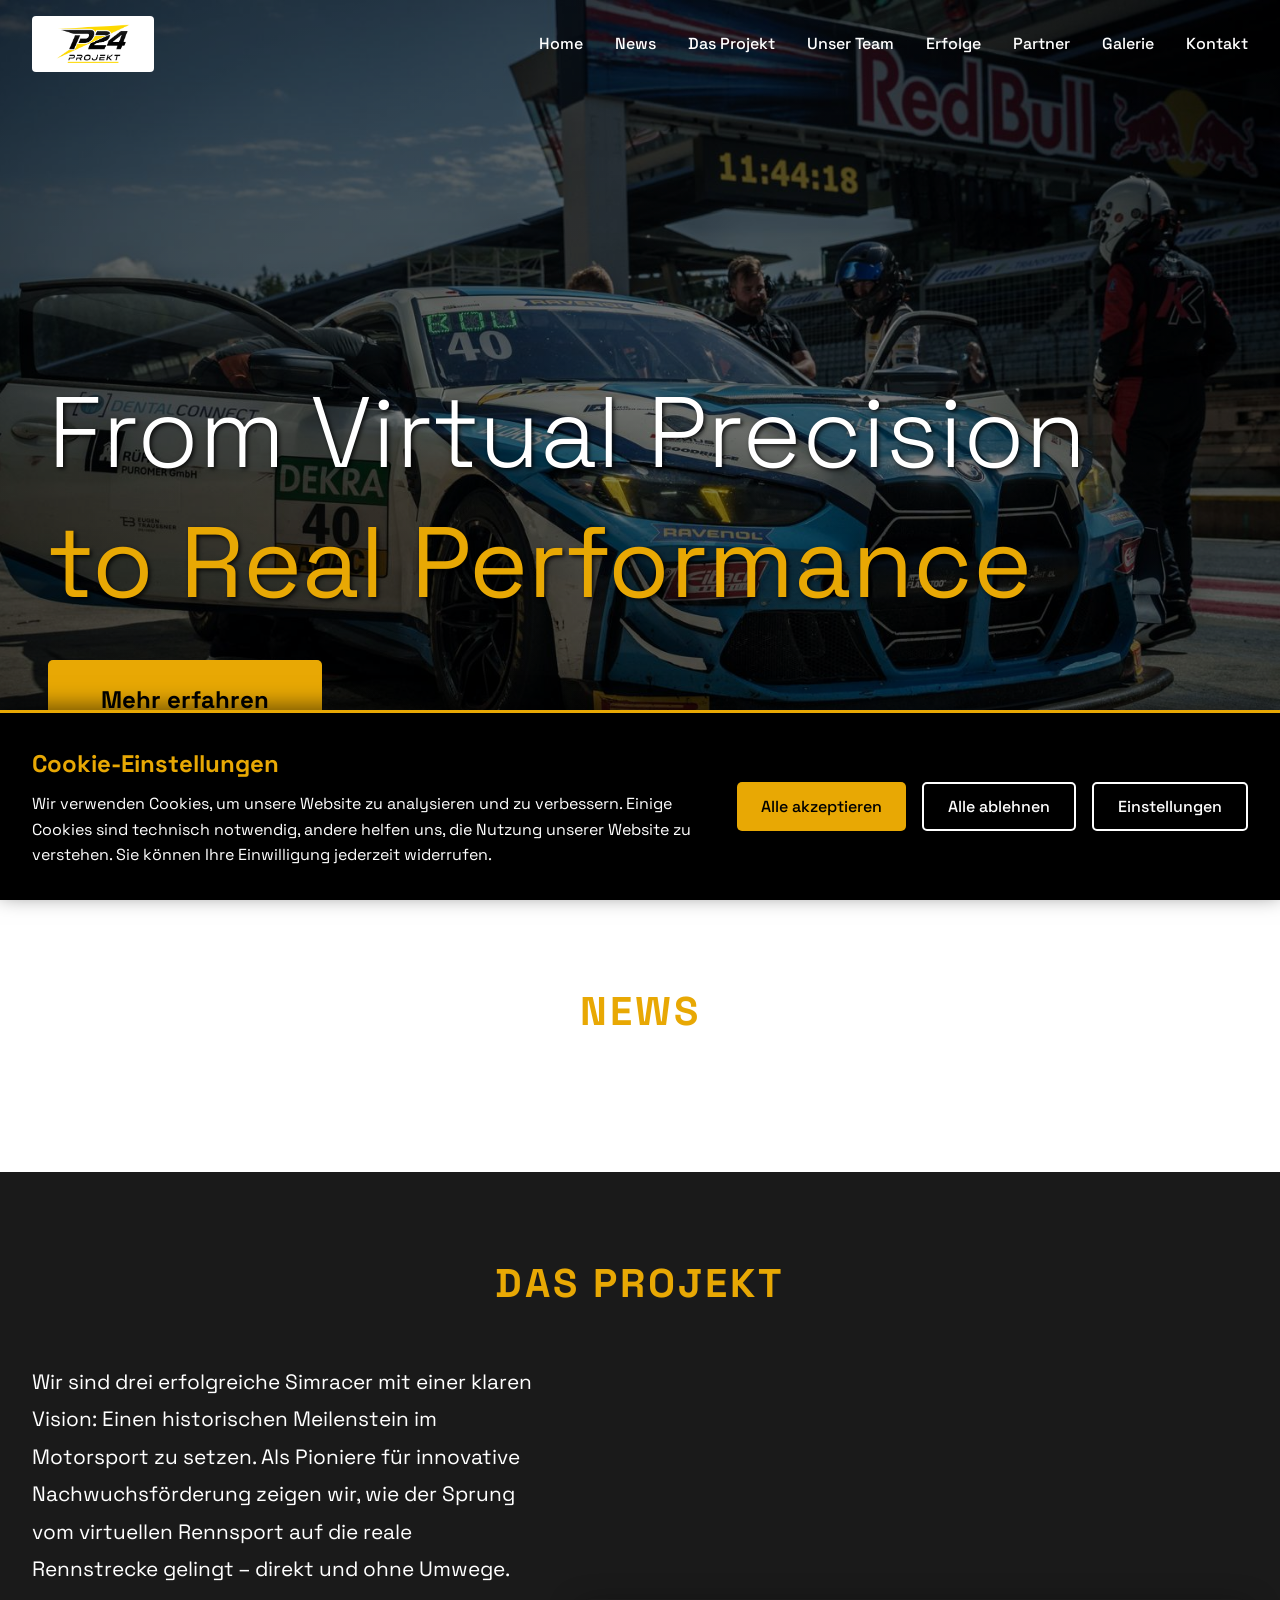
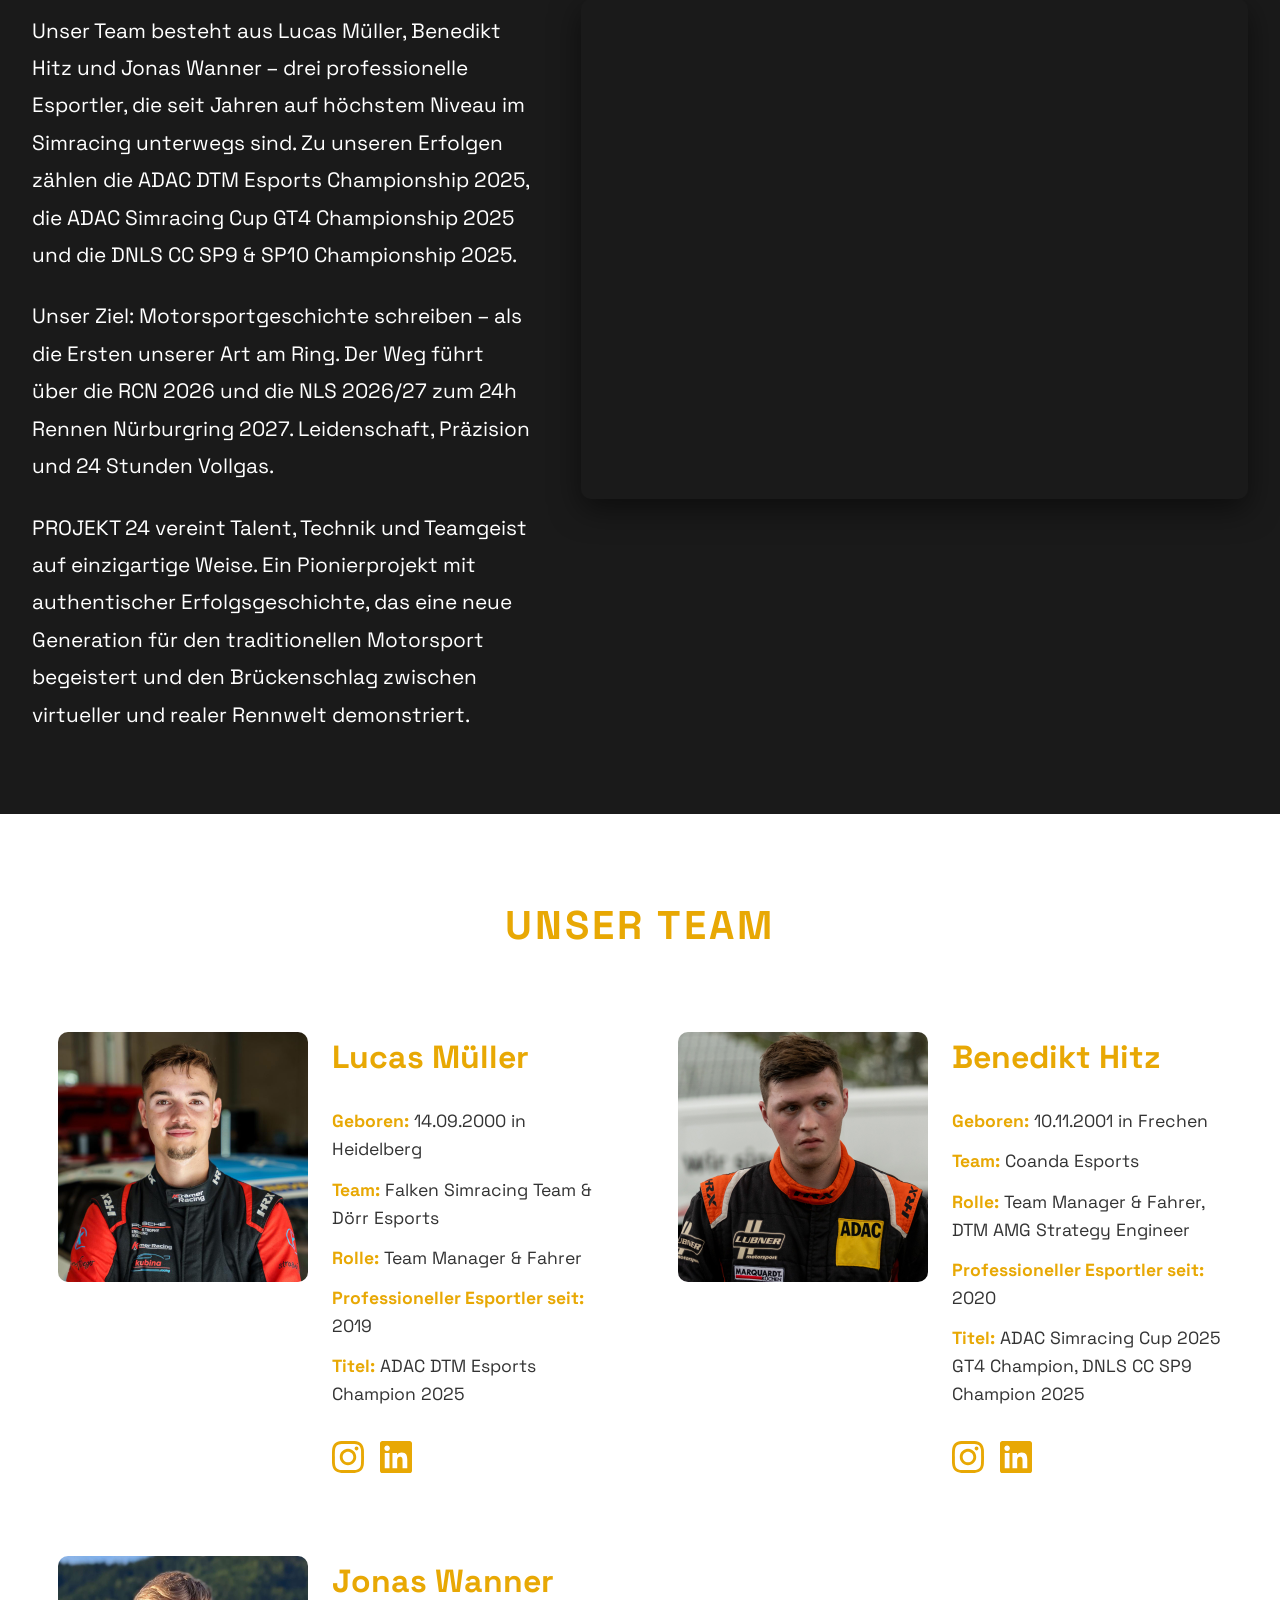
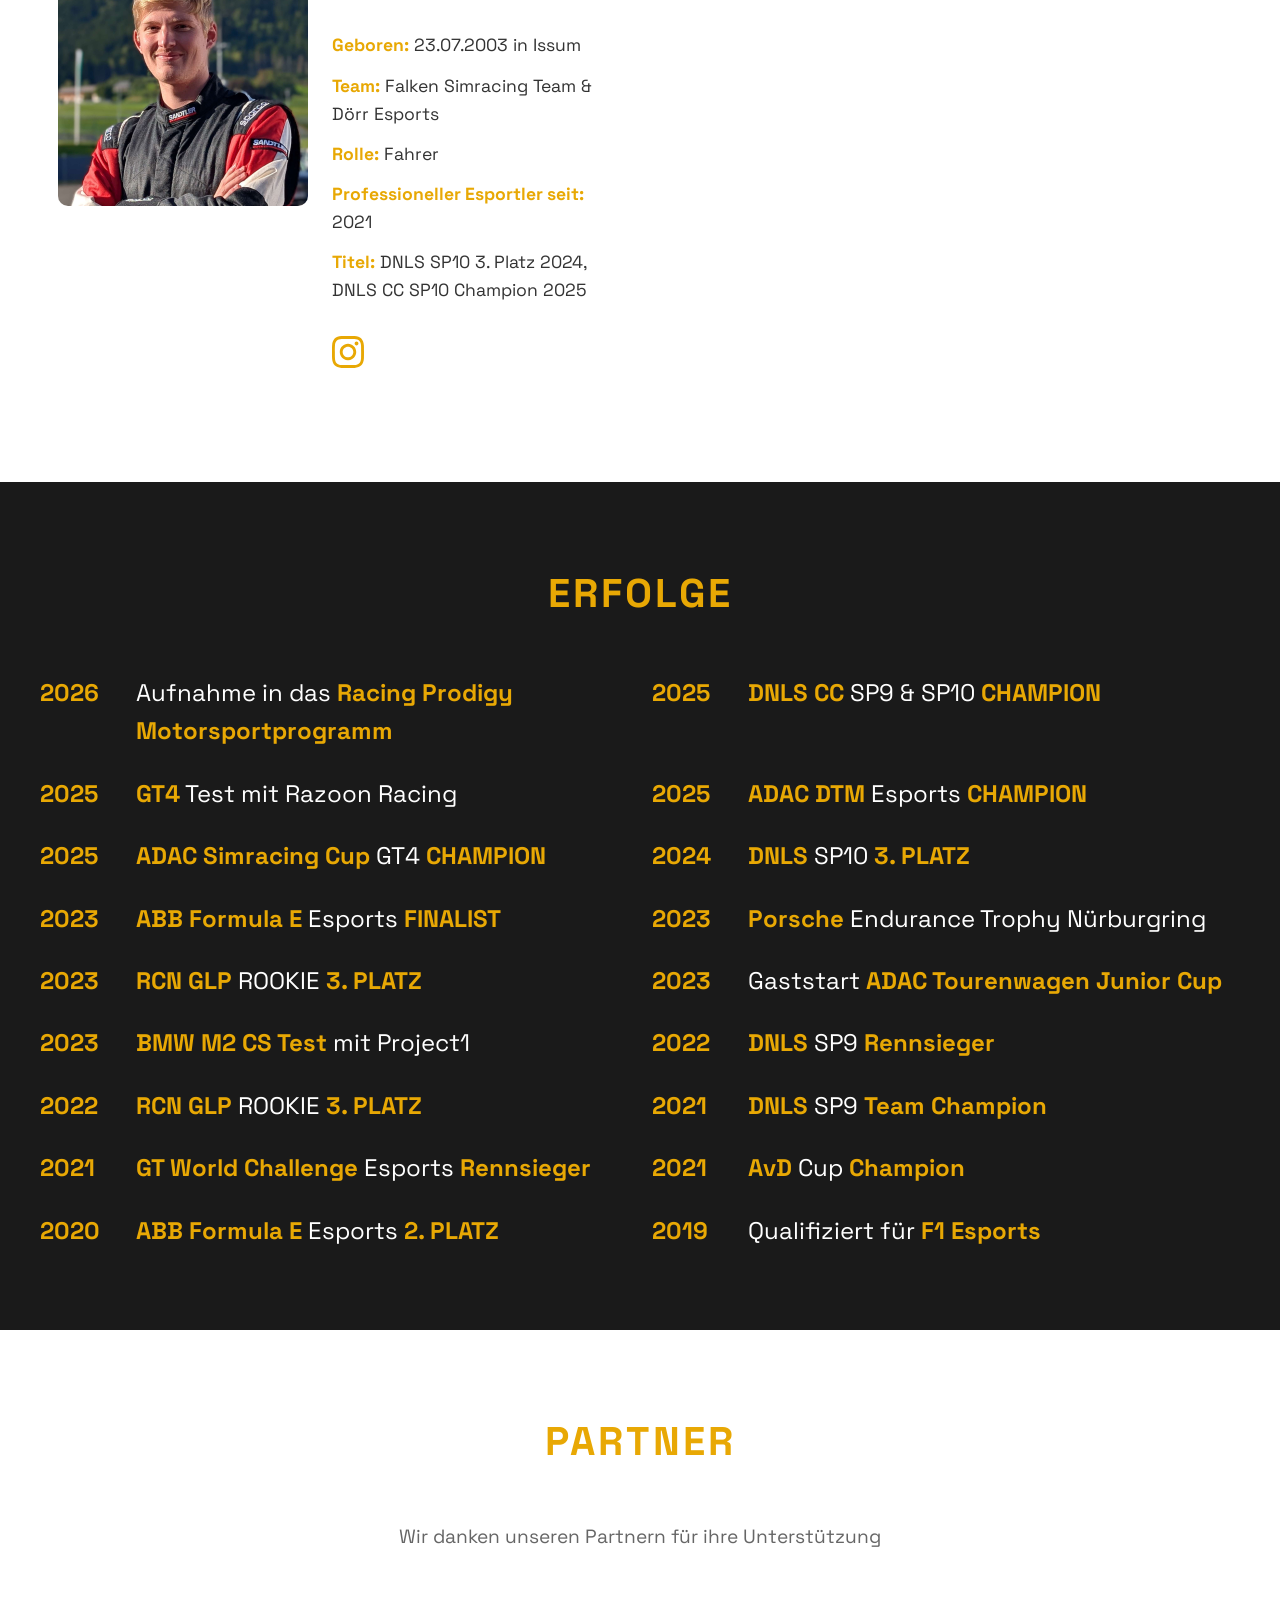
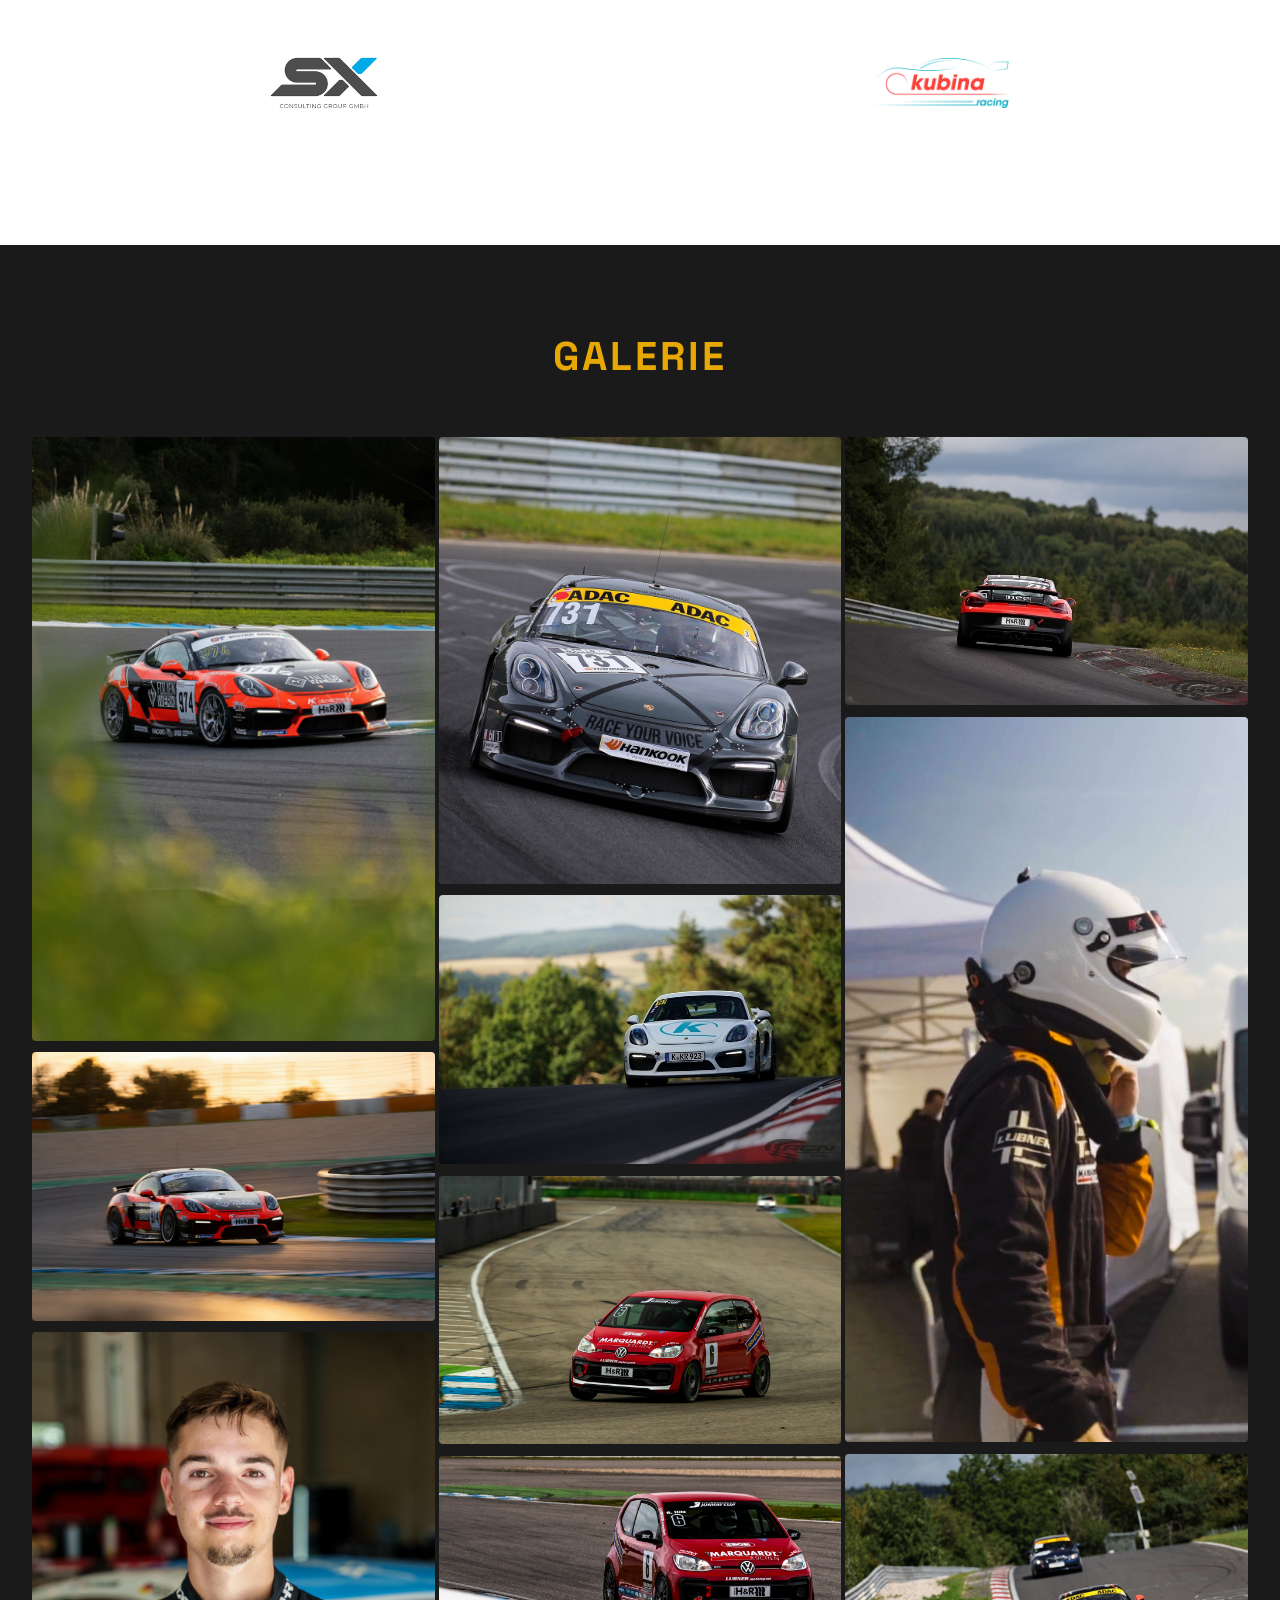
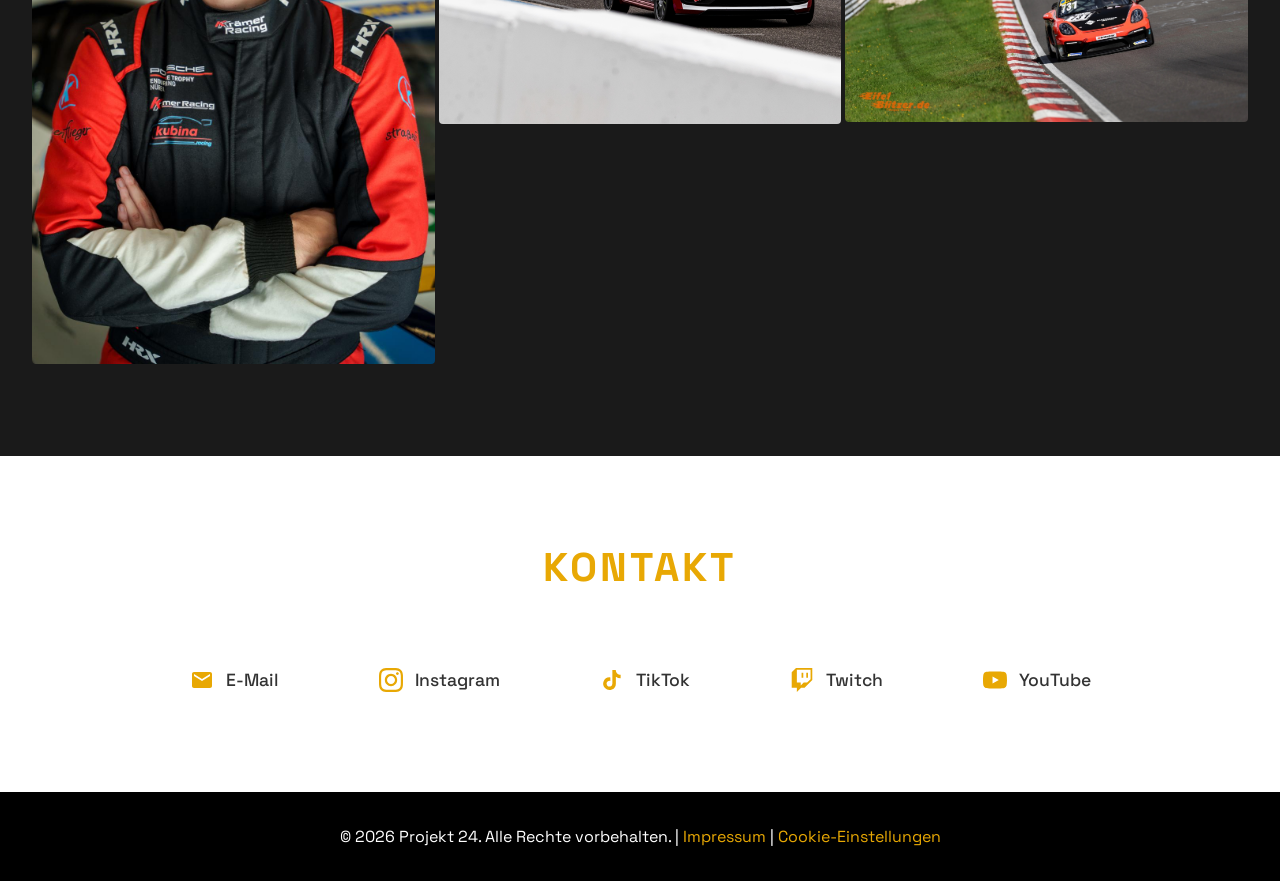
==== commit 3ebf95d0: "Remove ADAC from partner list, keep SX Consulting and Kubina Racing" ====
--- a/index.html
+++ b/index.html
@@ -4,9 +4,9 @@
     <meta charset="UTF-8">
     <meta name="viewport" content="width=device-width, initial-scale=1.0">
     <title>Projekt 24</title>
-    <link rel="icon" type="image/png" href="assets/logo.png">
-    <link rel="shortcut icon" type="image/png" href="assets/logo.png">
-    <link rel="apple-touch-icon" href="assets/logo.png">
+    <link rel="icon" type="image/png" href="assets/logo_white.png">
+    <link rel="shortcut icon" type="image/png" href="assets/logo_white.png">
+    <link rel="apple-touch-icon" href="assets/logo_white.png">
     <link rel="preconnect" href="https://fonts.googleapis.com">
     <link rel="preconnect" href="https://fonts.gstatic.com" crossorigin>
     <link href="https://fonts.googleapis.com/css2?family=Space+Grotesk:wght@300;400;500;600;700&display=swap" rel="stylesheet">
@@ -273,9 +273,6 @@
             <h2 class="section-title">Partner</h2>
             <p class="partners-intro">Wir danken unseren Partnern für ihre Unterstützung</p>
             <div class="partners-grid">
-                <a href="https://www.adac.de/" target="_blank" rel="noopener noreferrer" class="partner-item">
-                    <img src="assets/partners/partner1.png" alt="Partner 1" class="partner-logo">
-                </a>
                 <a href="https://www.sx-consulting.com/" target="_blank" rel="noopener noreferrer" class="partner-item">
                     <img src="assets/partners/partner2.png" alt="Partner 2" class="partner-logo">
                 </a>
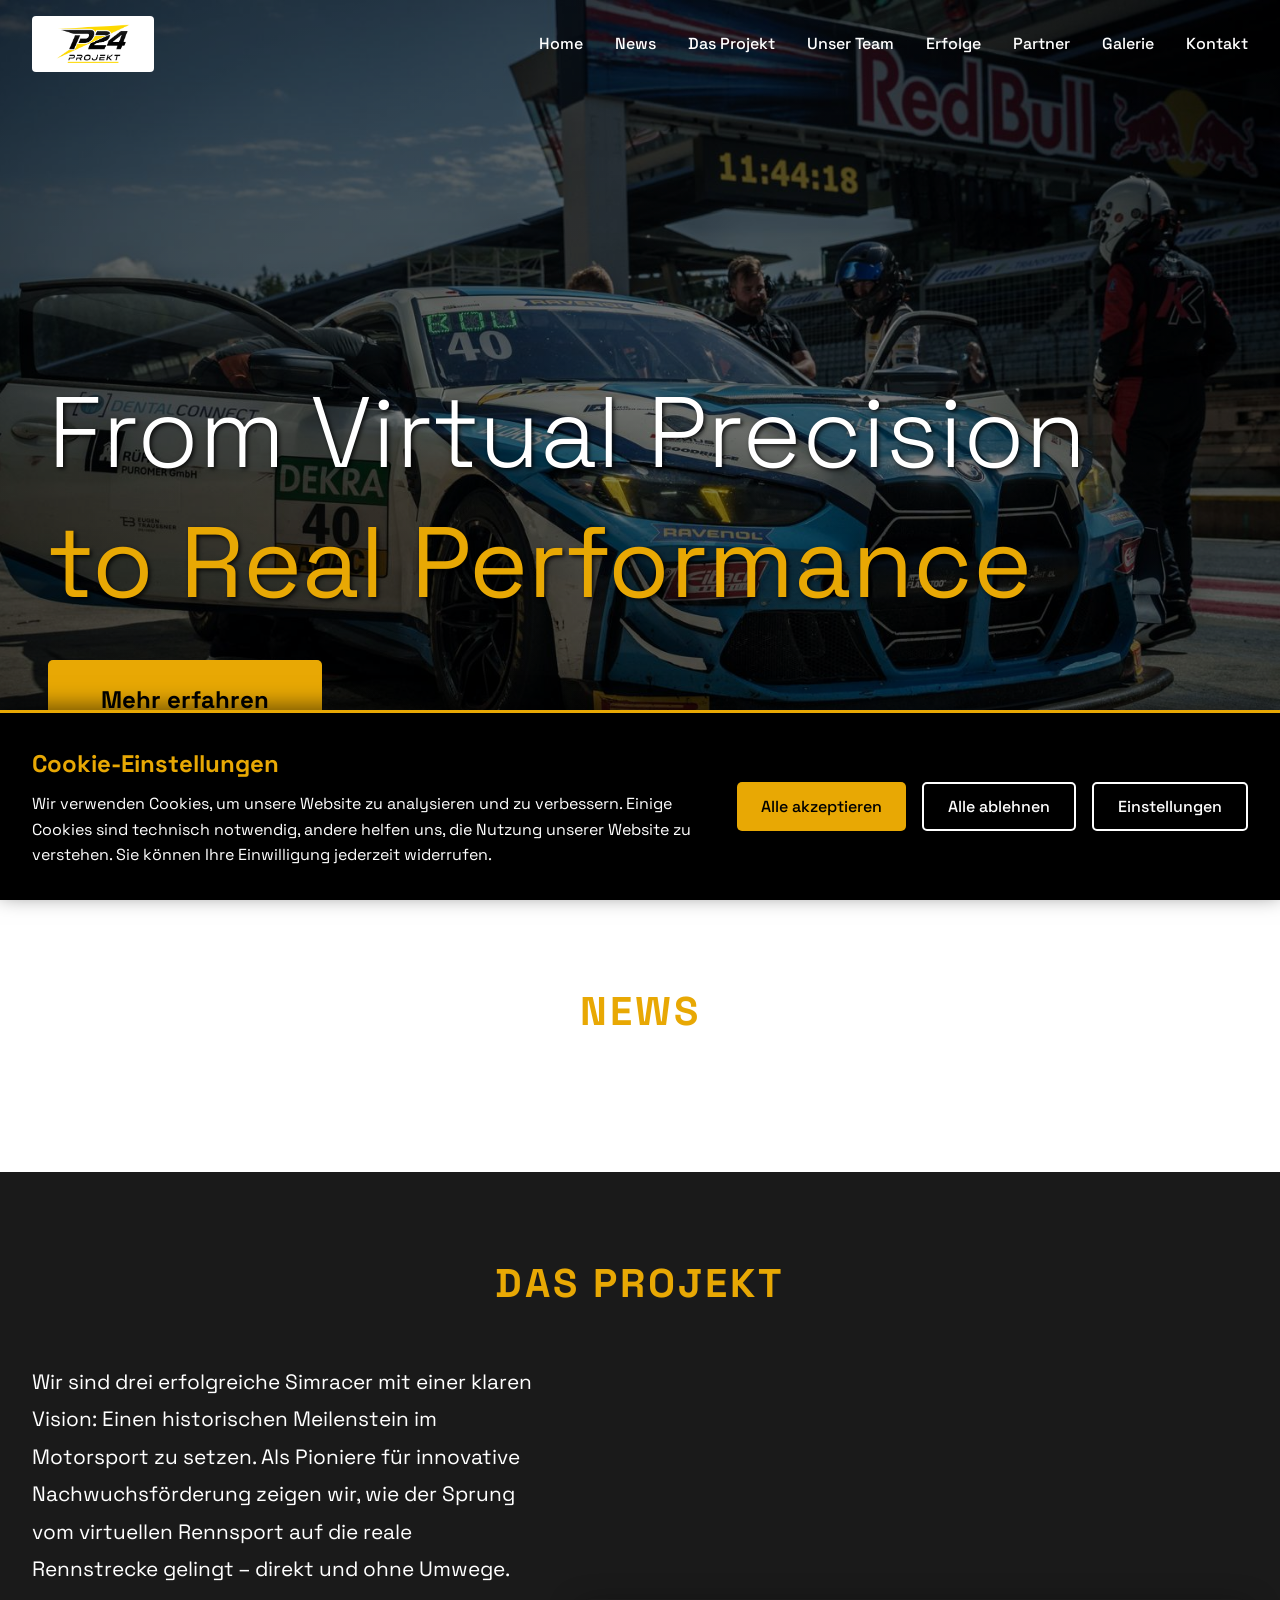
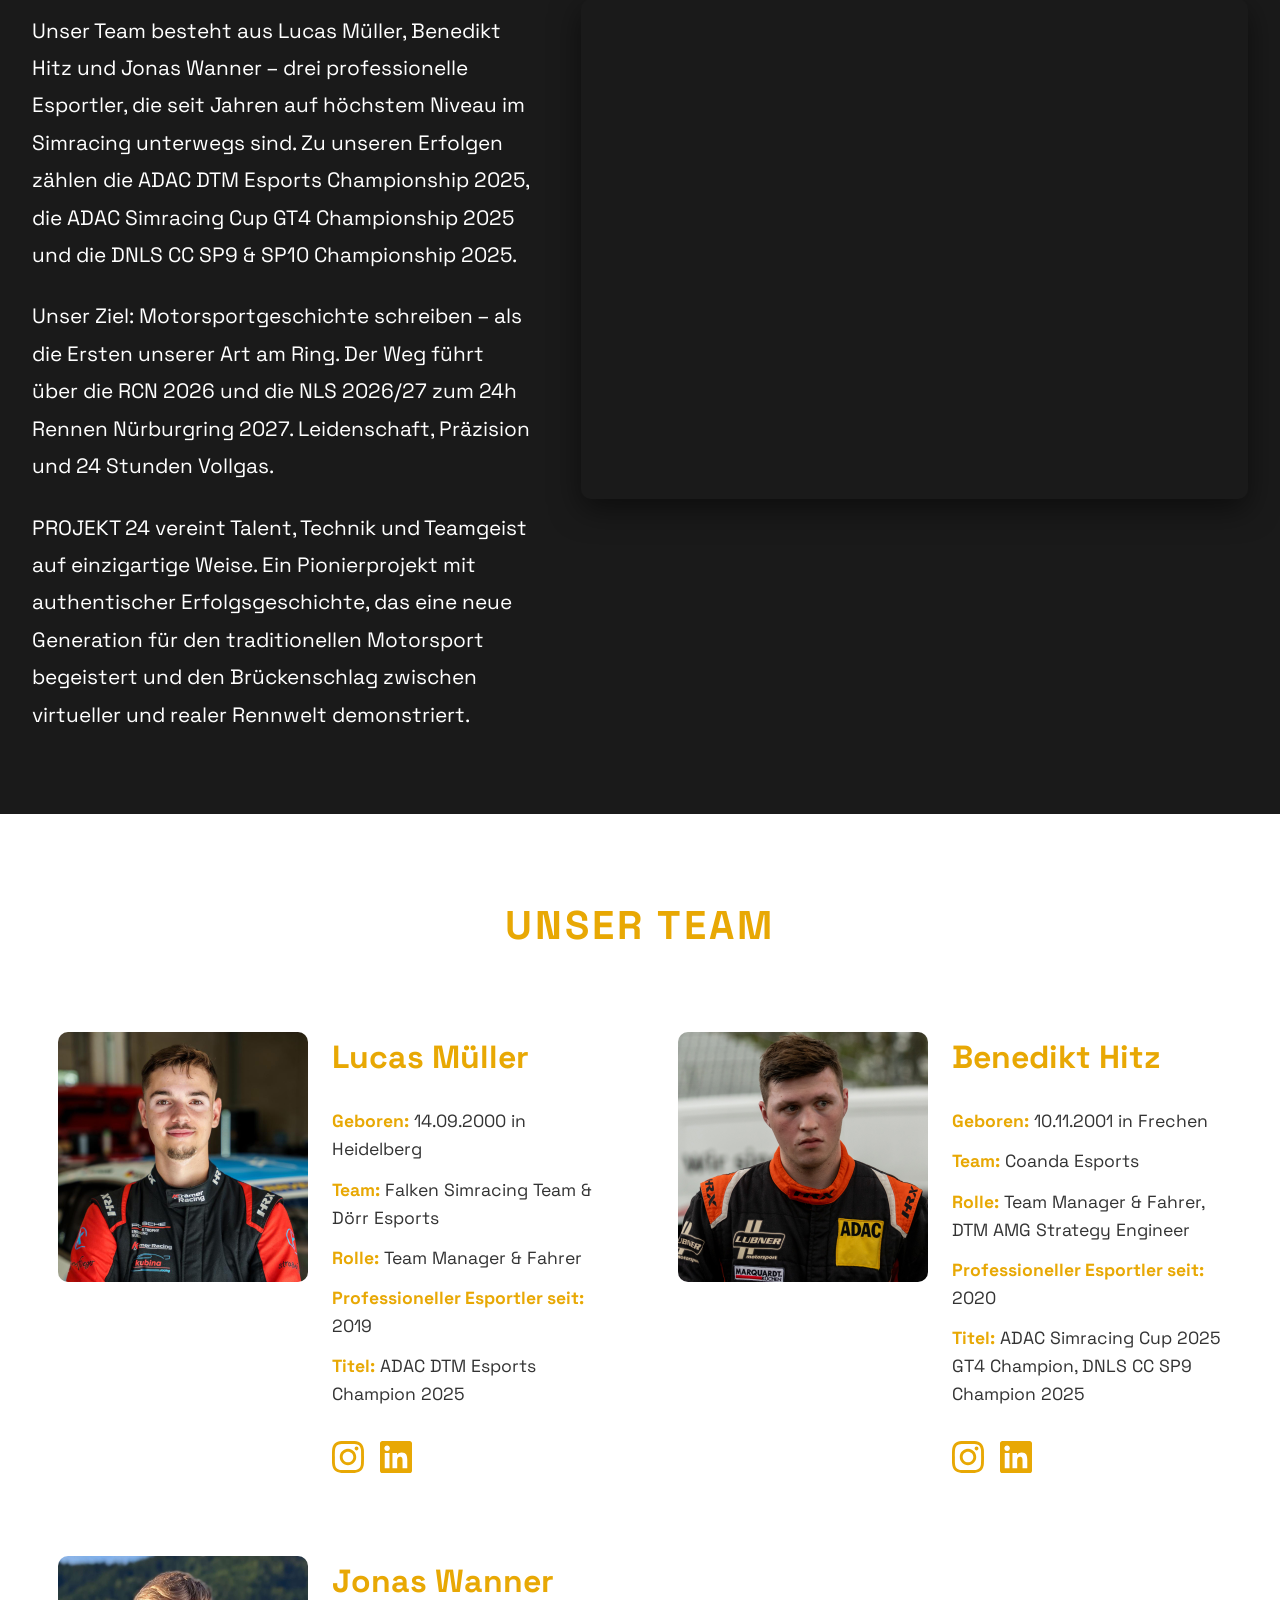
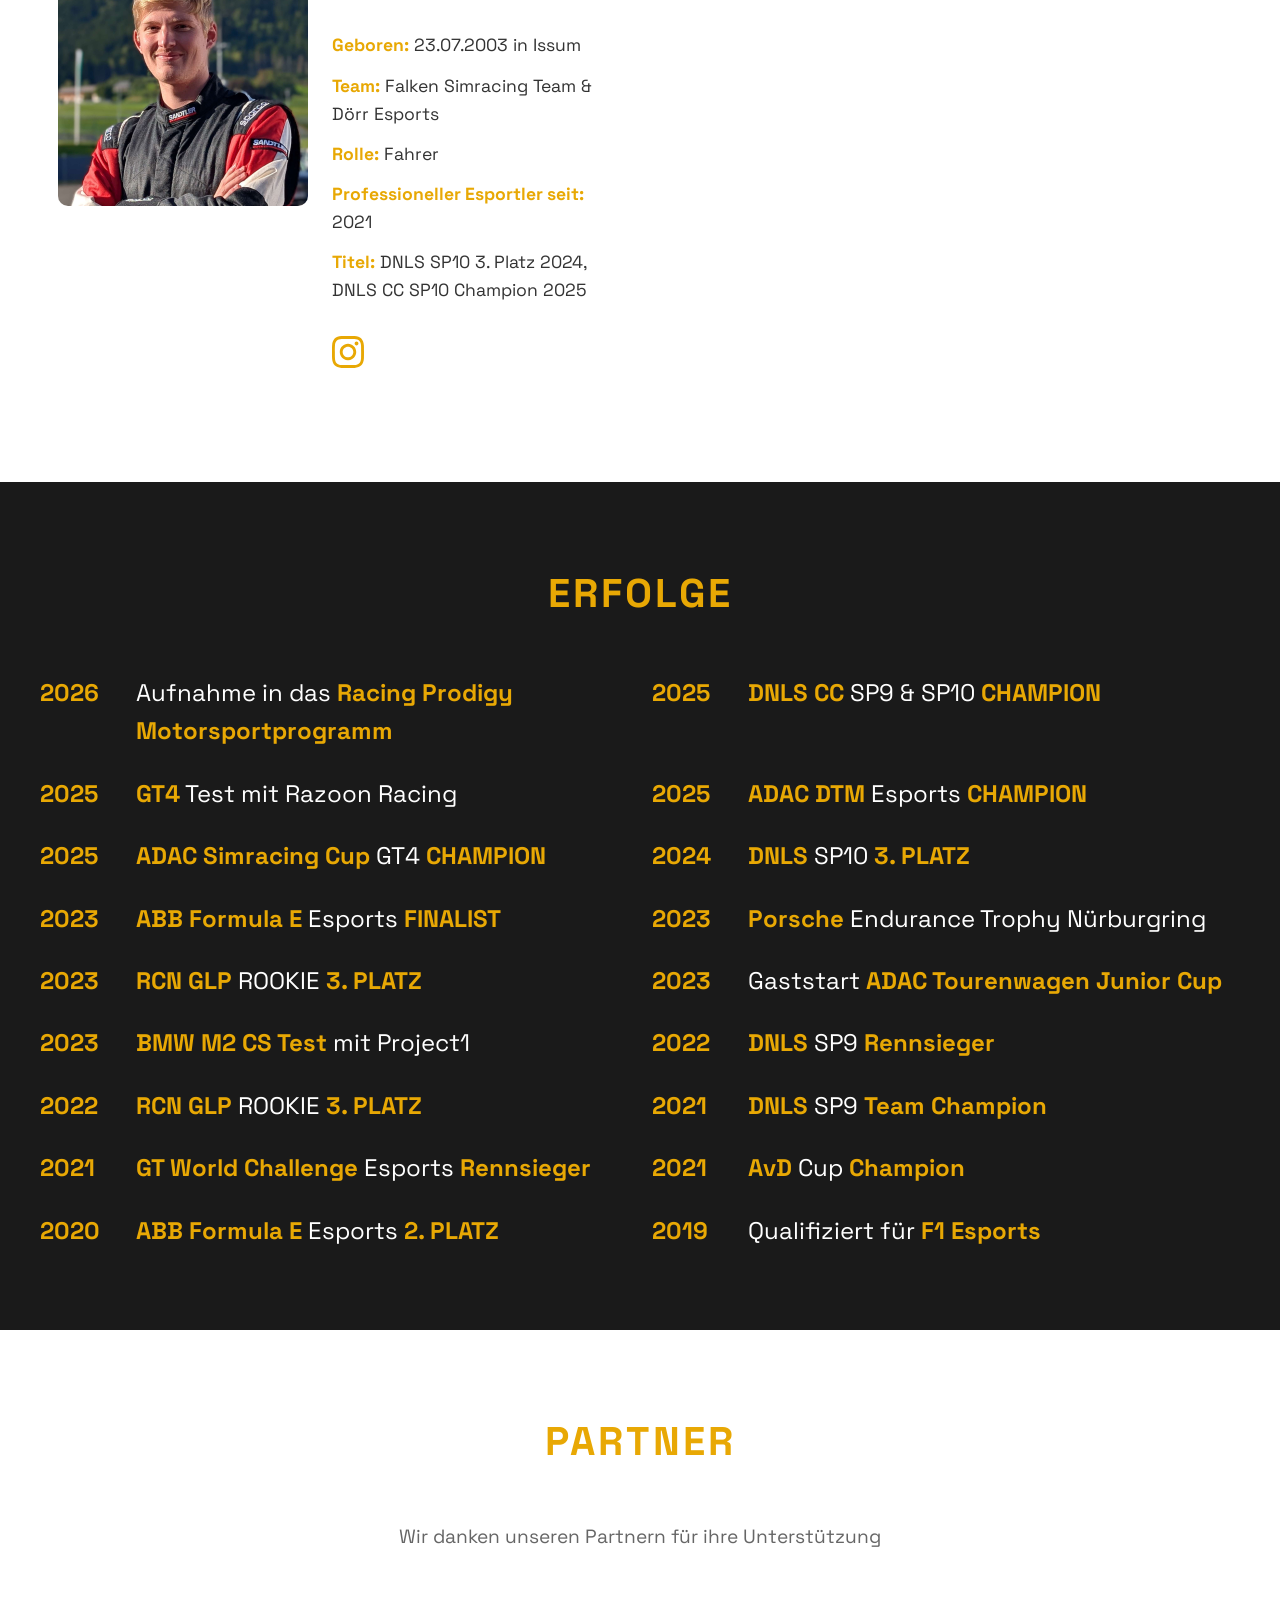
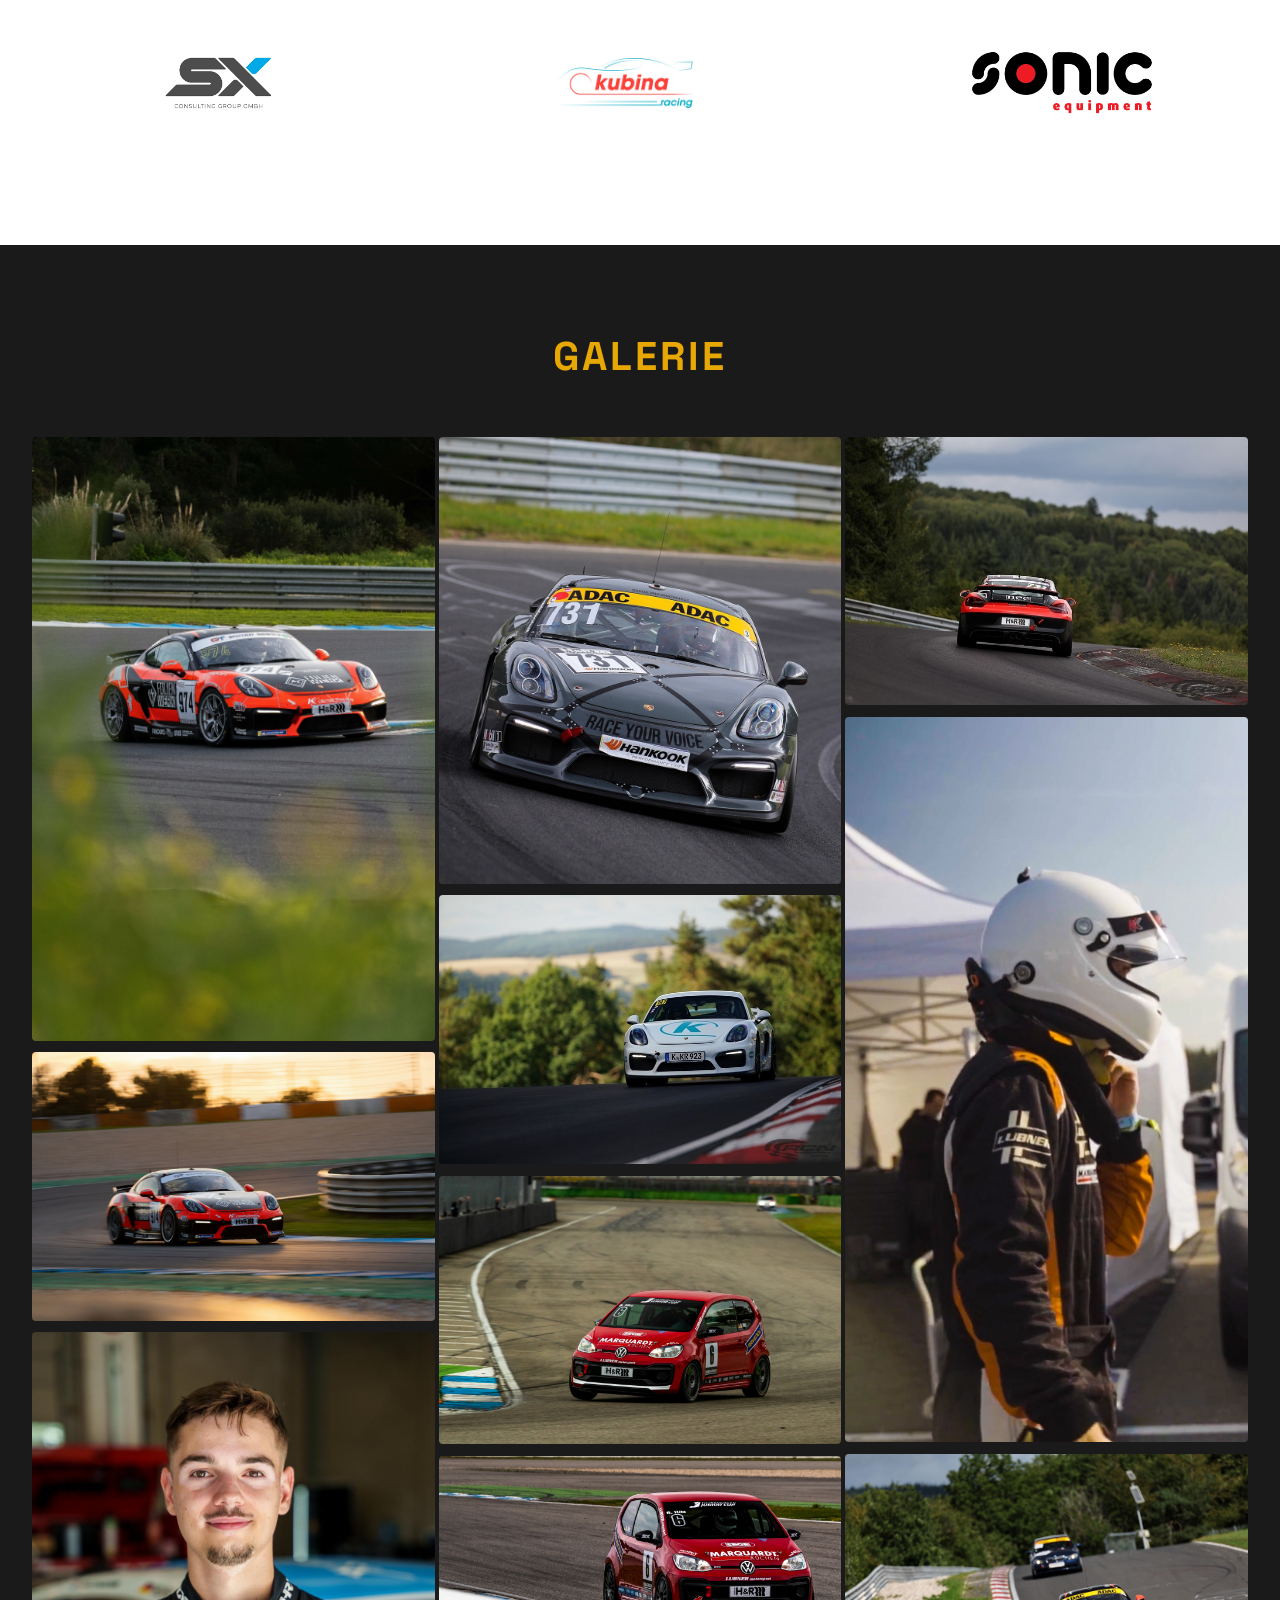
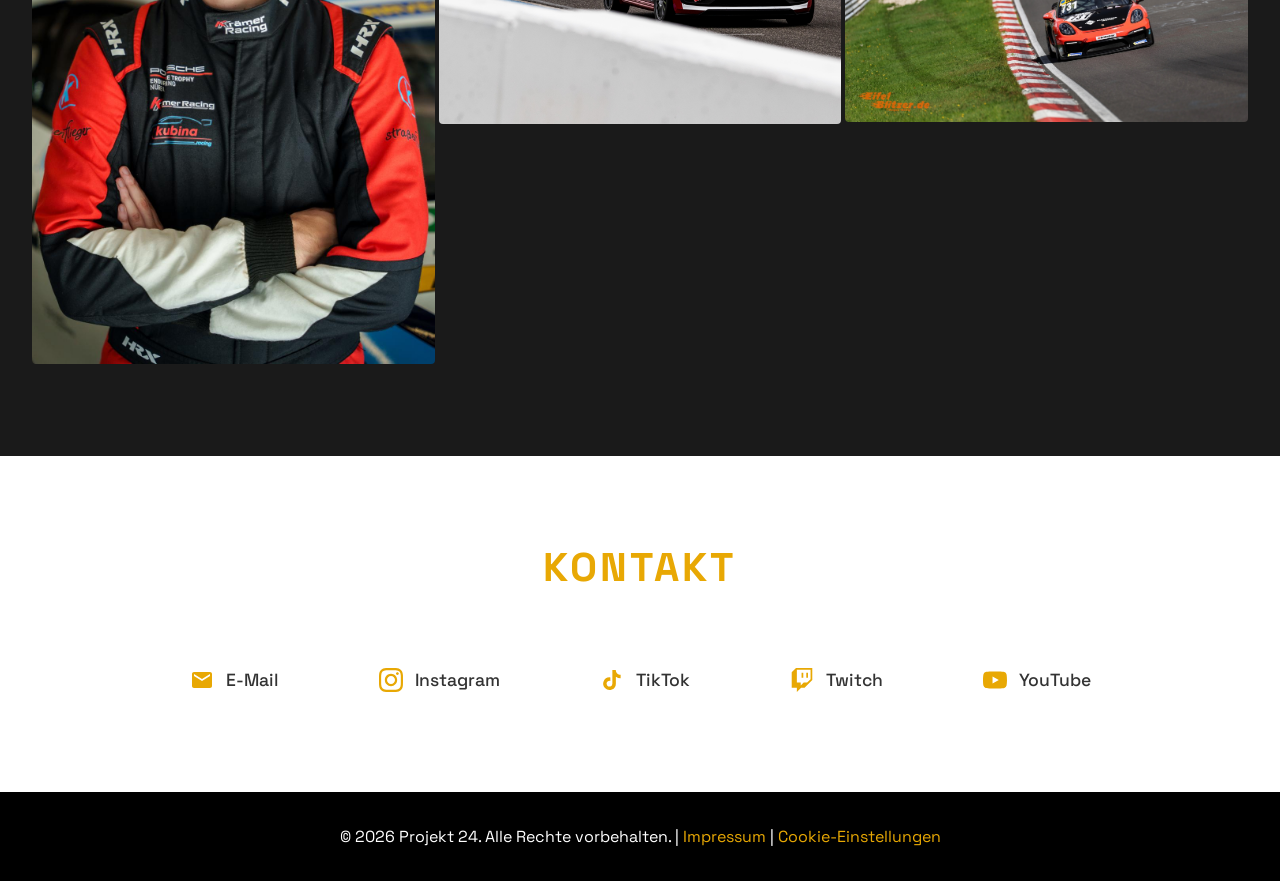
==== commit f6a44e90: "Add Sonic Equipment as third partner and implement lazy loading for performance" ====
--- a/index.html
+++ b/index.html
@@ -90,7 +90,7 @@
                     </p>
                 </div>
                 <div class="about-video-container">
-                    <video class="about-video" autoplay muted loop playsinline>
+                    <video class="about-video" autoplay muted loop playsinline preload="none">
                         <source src="assets/about/project-video.mp4" type="video/mp4">
                         Ihr Browser unterstützt das Video-Element nicht.
                     </video>
@@ -106,7 +106,7 @@
             <div class="members-list">
                 <div class="member-profile">
                     <div class="member-image-container">
-                        <img src="assets/members/member1.jpg" alt="Lucas Müller" class="member-image">
+                        <img src="assets/members/member1.jpg" alt="Lucas Müller" class="member-image" loading="lazy">
                     </div>
                     <div class="member-info">
                         <h3 class="member-name">Lucas Müller</h3>
@@ -134,7 +134,7 @@
 
                 <div class="member-profile">
                     <div class="member-image-container">
-                        <img src="assets/members/member2.jpg" alt="Benedikt Hitz" class="member-image">
+                        <img src="assets/members/member2.jpg" alt="Benedikt Hitz" class="member-image" loading="lazy">
                     </div>
                     <div class="member-info">
                         <h3 class="member-name">Benedikt Hitz</h3>
@@ -162,7 +162,7 @@
 
                 <div class="member-profile">
                     <div class="member-image-container">
-                        <img src="assets/members/member3.jpg" alt="Jonas Wanner" class="member-image">
+                        <img src="assets/members/member3.jpg" alt="Jonas Wanner" class="member-image" loading="lazy">
                     </div>
                     <div class="member-info">
                         <h3 class="member-name">Jonas Wanner</h3>
@@ -274,10 +274,13 @@
             <p class="partners-intro">Wir danken unseren Partnern für ihre Unterstützung</p>
             <div class="partners-grid">
                 <a href="https://www.sx-consulting.com/" target="_blank" rel="noopener noreferrer" class="partner-item">
-                    <img src="assets/partners/partner2.png" alt="Partner 2" class="partner-logo">
+                    <img src="assets/partners/partner2.png" alt="Partner 2" class="partner-logo" loading="lazy">
                 </a>
                 <a href="https://www.kubina-racing.de/" target="_blank" rel="noopener noreferrer" class="partner-item">
-                    <img src="assets/partners/partner3.png" alt="Partner 3" class="partner-logo">
+                    <img src="assets/partners/partner3.png" alt="Partner 3" class="partner-logo" loading="lazy">
+                </a>
+                <a href="https://sonic-equipment.com/" target="_blank" rel="noopener noreferrer" class="partner-item">
+                    <img src="assets/partners/partner4.png" alt="Partner 4" class="partner-logo" loading="lazy">
                 </a>
             </div>
         </div>
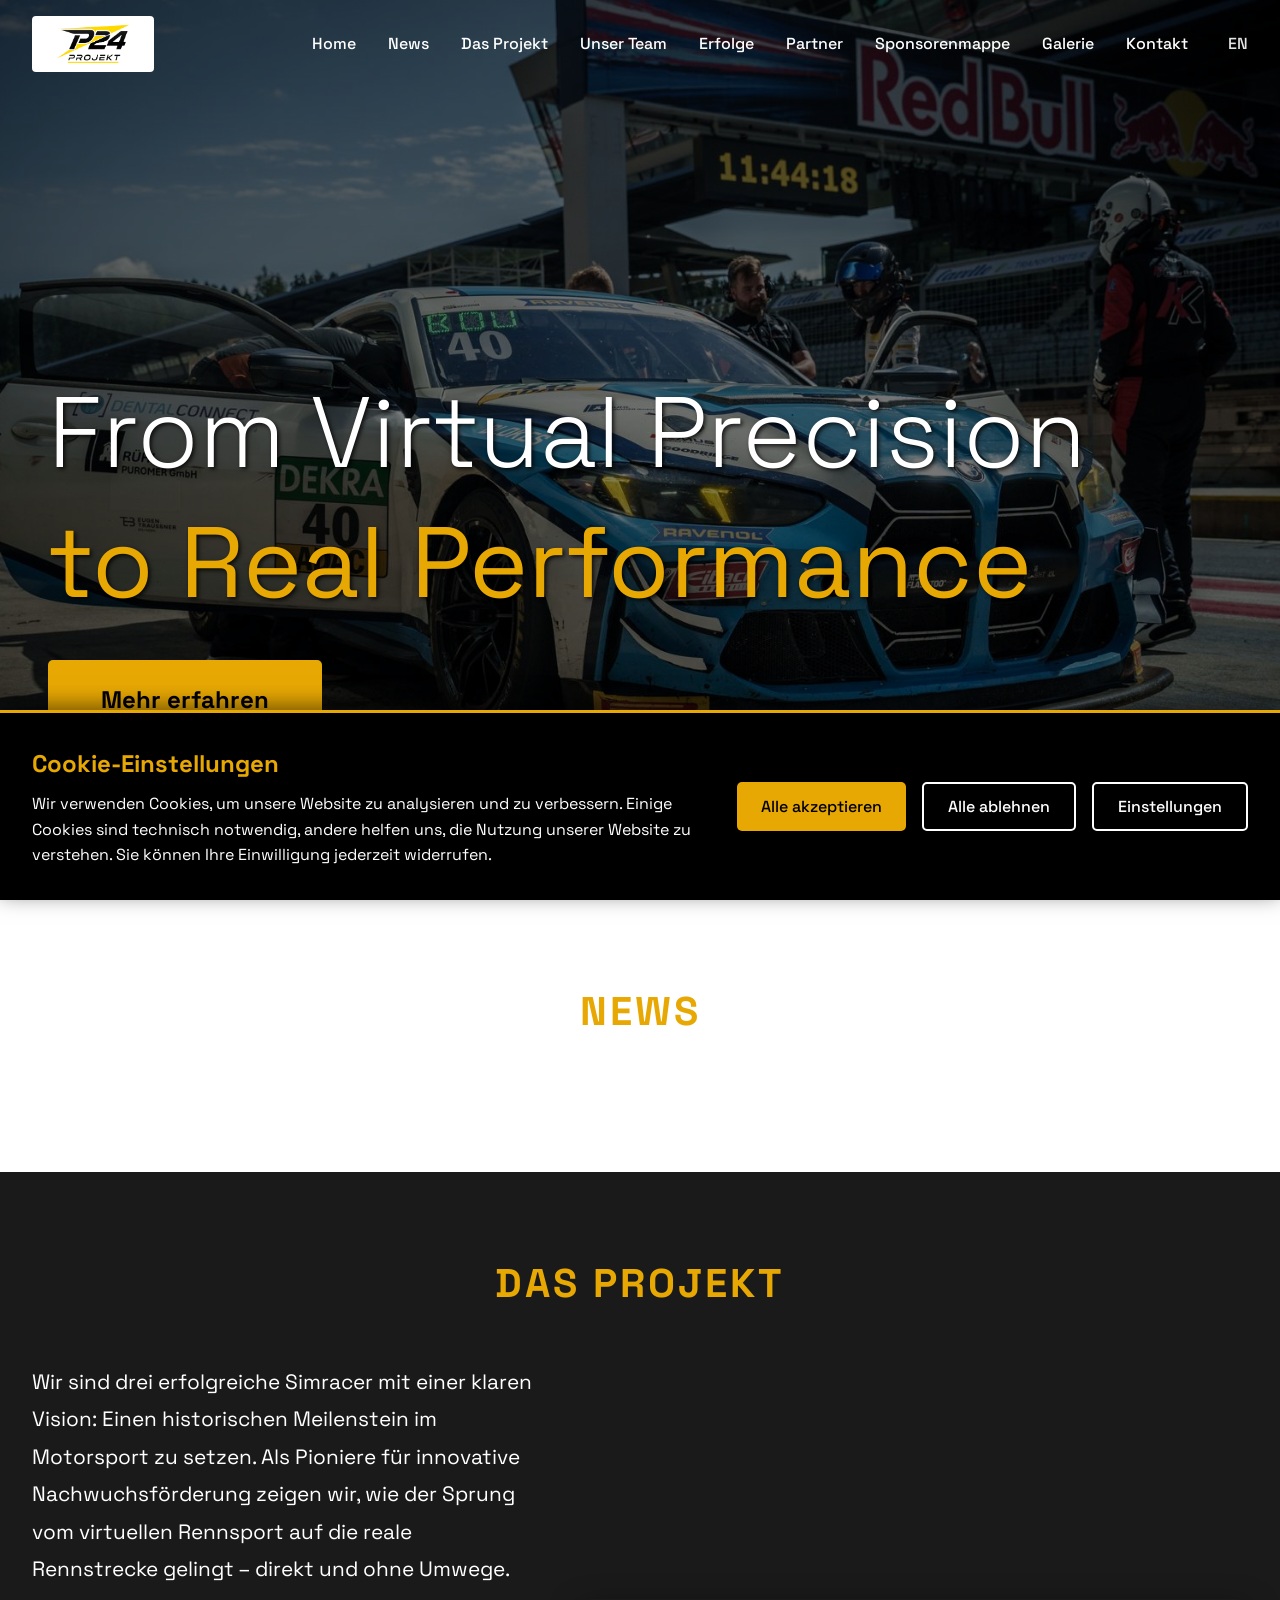
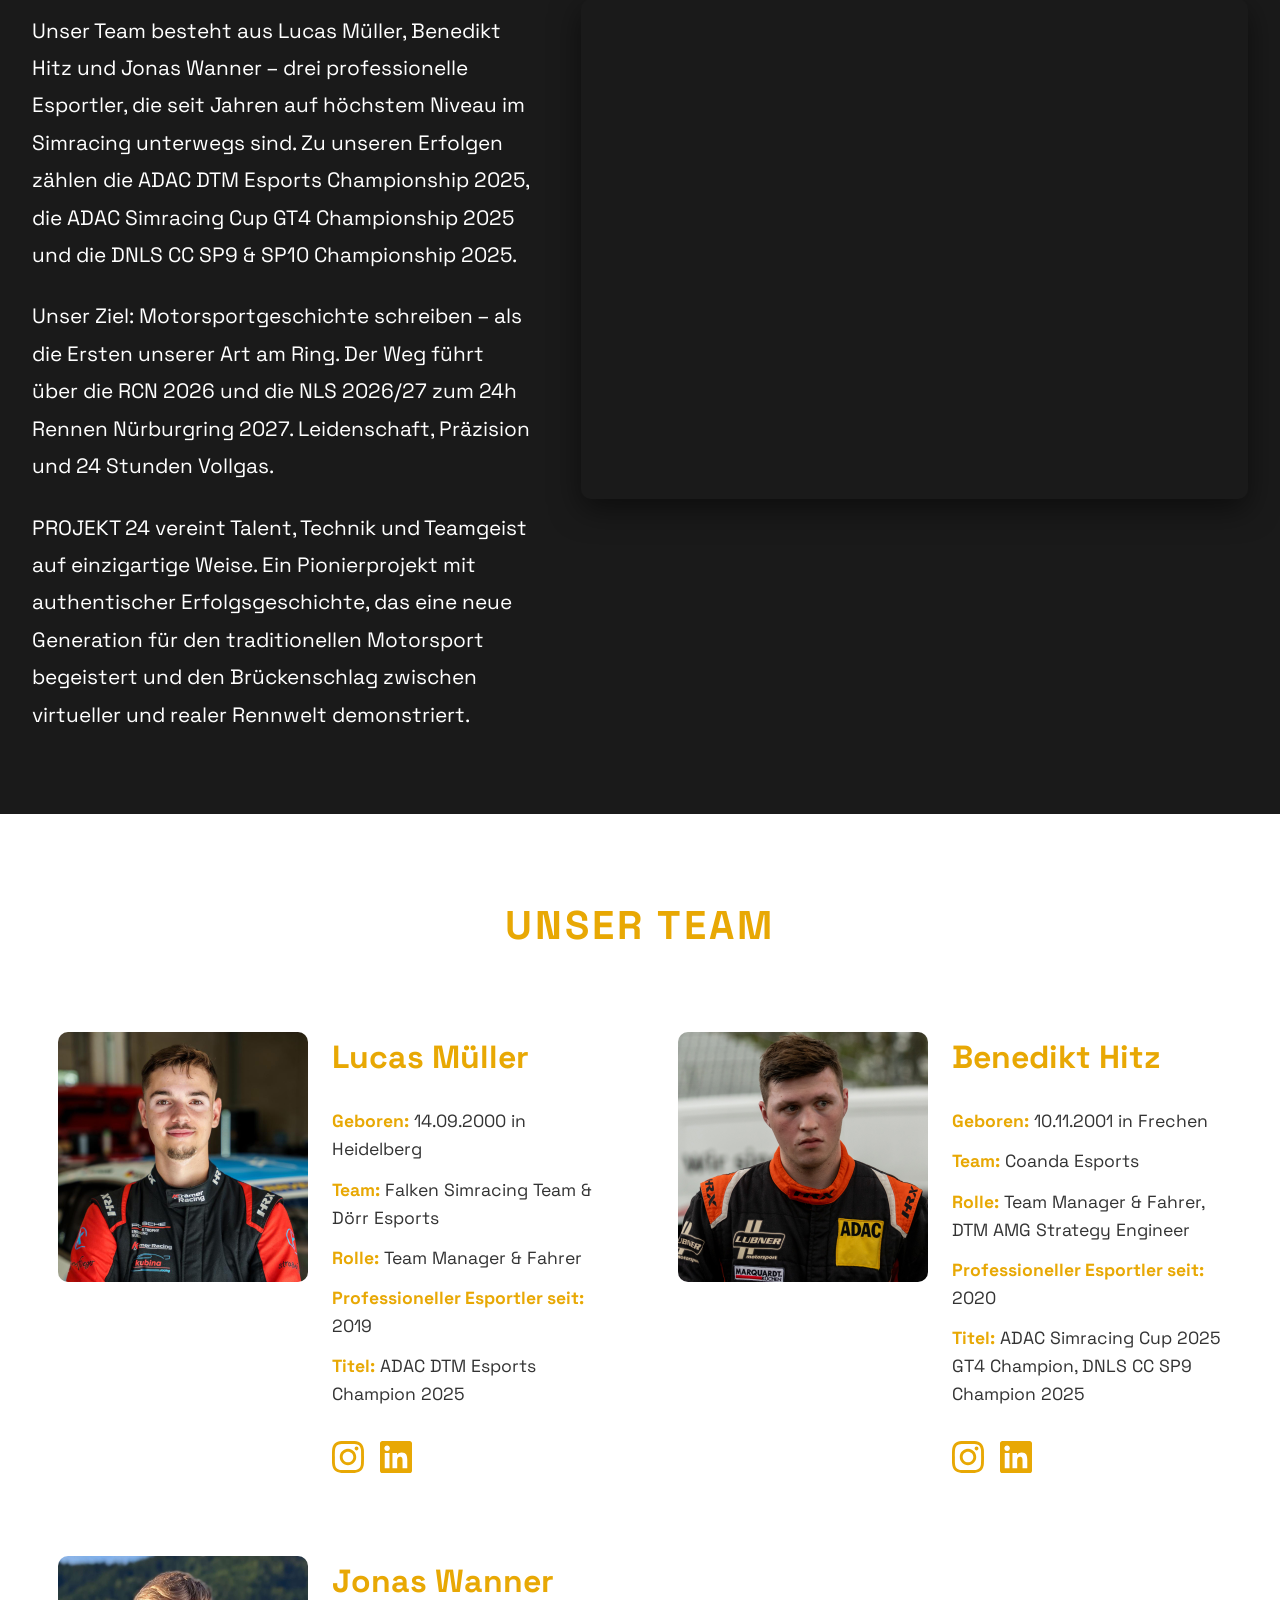
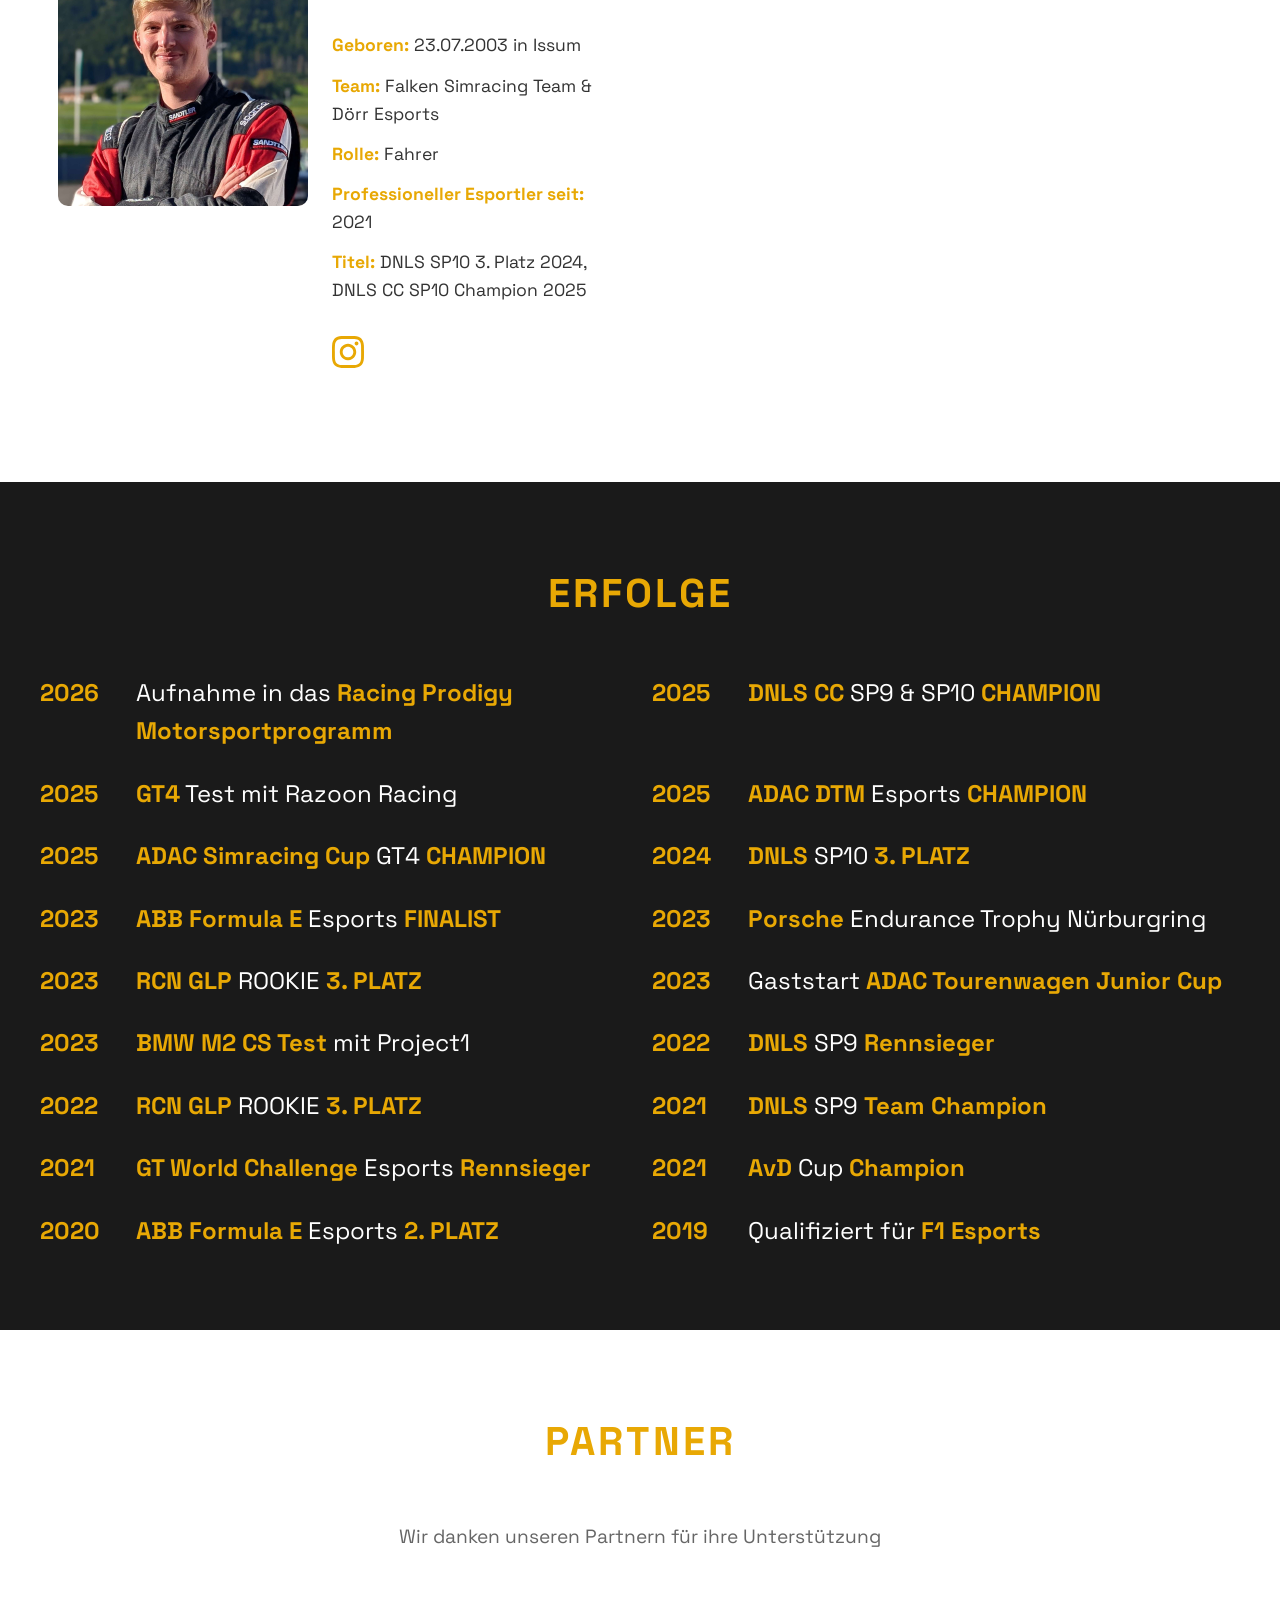
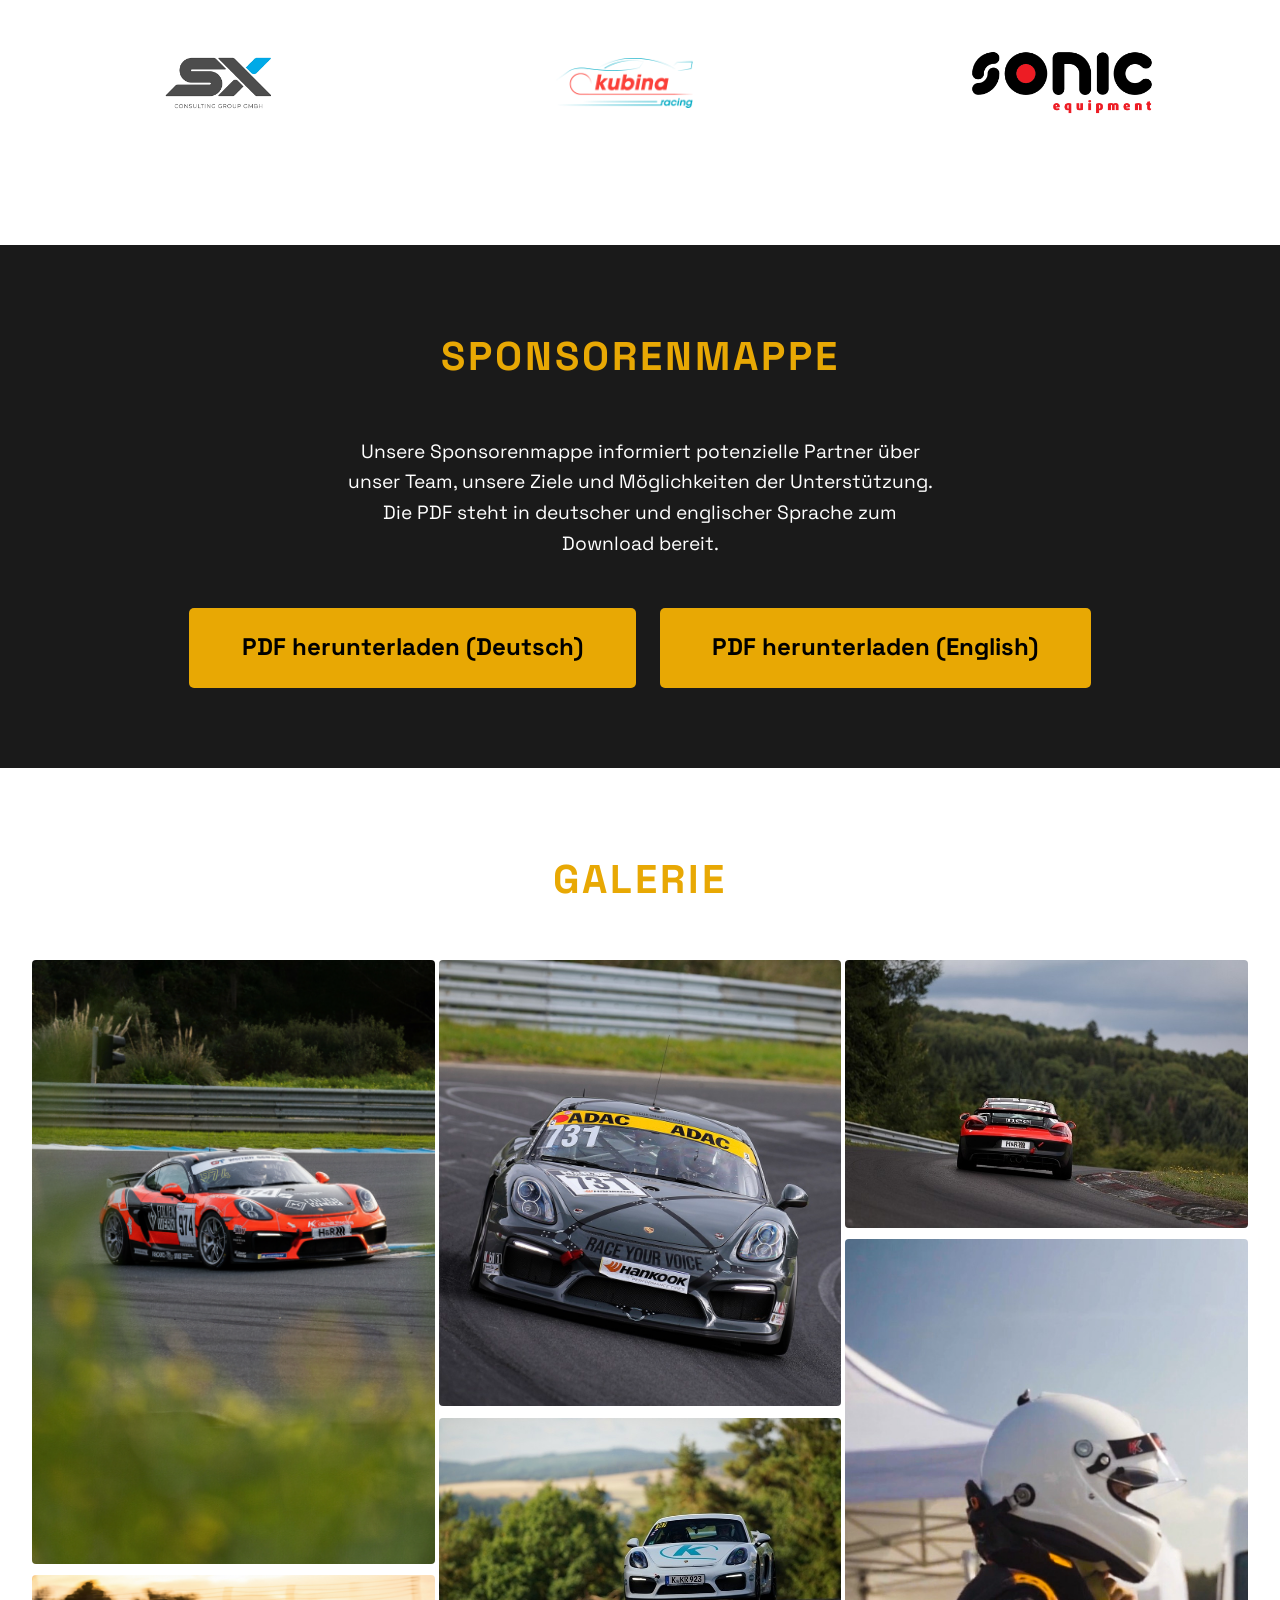
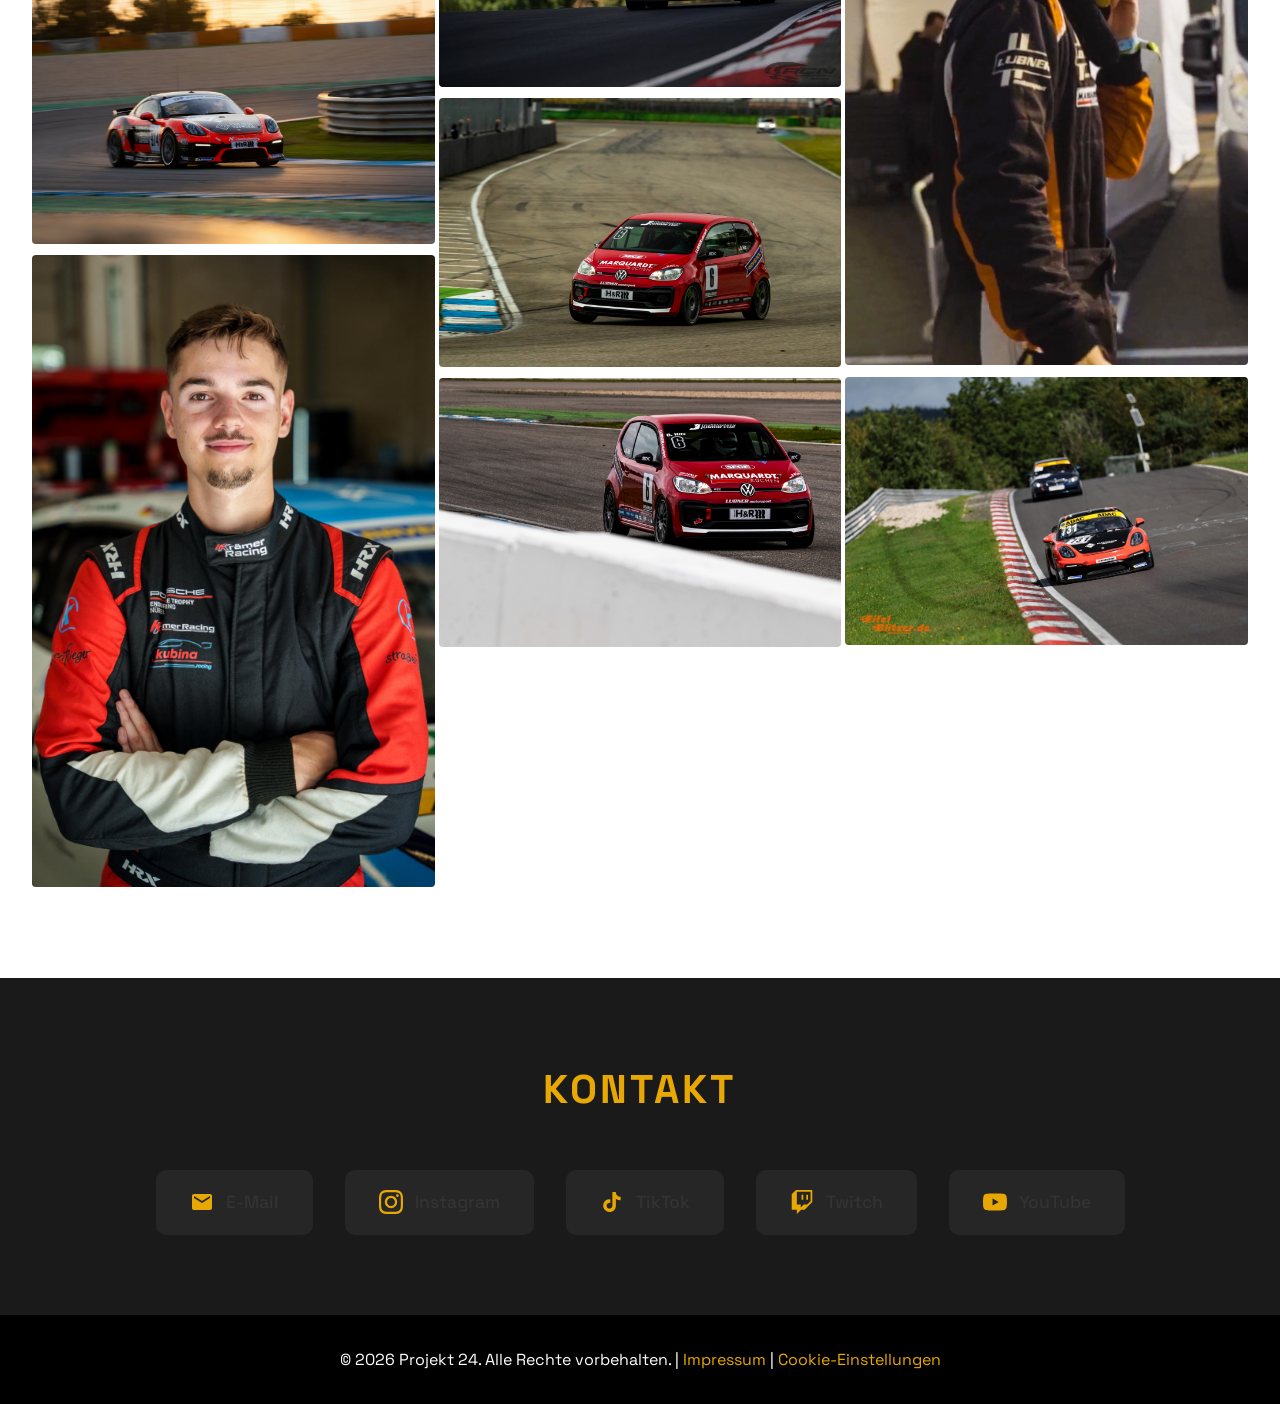
==== commit fe840169: "Add Sponsoring Portfolio and download PDFs (DE/EN)" ====
--- a/index.html
+++ b/index.html
@@ -3,10 +3,222 @@
 <head>
     <meta charset="UTF-8">
     <meta name="viewport" content="width=device-width, initial-scale=1.0">
-    <title>Projekt 24</title>
-    <link rel="icon" type="image/png" href="assets/logo_white.png">
-    <link rel="shortcut icon" type="image/png" href="assets/logo_white.png">
+    <title>Projekt 24 - From Virtual Precision to Real Performance</title>
+    <meta name="description" content="Projekt 24: Drei erfolgreiche Simracer auf dem Weg zum 24h Rennen Nürburgring 2027. Pioniere für innovative Nachwuchsförderung im Motorsport.">
+    <meta name="keywords" content="Projekt 24, Simracing, Motorsport, 24h Nürburgring, Esports, Rennsport, Lucas Müller, Benedikt Hitz, Jonas Wanner, DTM Esports, NLS, RCN, DNLS">
+    <meta name="author" content="Projekt 24">
+    <link rel="canonical" href="https://www.projekt-24.org/">
+    <link rel="alternate" hreflang="de" href="https://www.projekt-24.org/">
+    <link rel="alternate" hreflang="en" href="https://www.projekt-24.org/en/">
+    
+    <link rel="icon" href="assets/project-24.ico">
+    <link rel="shortcut icon" href="assets/project-24.ico">
     <link rel="apple-touch-icon" href="assets/logo_white.png">
+    
+    <!-- Open Graph / Social Media Meta Tags -->
+    <meta property="og:type" content="website">
+    <meta property="og:url" content="https://www.projekt-24.org/">
+    <meta property="og:title" content="Projekt 24 - From Virtual Precision to Real Performance">
+    <meta property="og:description" content="Drei erfolgreiche Simracer auf dem Weg zum 24h Rennen Nürburgring 2027. Pioniere für innovative Nachwuchsförderung im Motorsport.">
+    <meta property="og:image" content="https://www.projekt-24.org/assets/logo.png">
+    <meta property="og:image:width" content="1200">
+    <meta property="og:image:height" content="630">
+    <meta property="og:site_name" content="Projekt 24">
+    <meta property="og:locale" content="de_DE">
+    
+    <!-- Twitter Card Meta Tags -->
+    <meta name="twitter:card" content="summary_large_image">
+    <meta name="twitter:site" content="@projekt_24h">
+    <meta name="twitter:creator" content="@projekt_24h">
+    <meta name="twitter:title" content="Projekt 24 - From Virtual Precision to Real Performance">
+    <meta name="twitter:description" content="Drei erfolgreiche Simracer auf dem Weg zum 24h Rennen Nürburgring 2027. Pioniere für innovative Nachwuchsförderung im Motorsport.">
+    <meta name="twitter:image" content="https://www.projekt-24.org/assets/logo.png">
+    <meta name="twitter:image:alt" content="Projekt 24 Logo">
+    
+    <!-- Additional SEO Meta Tags -->
+    <meta name="robots" content="index, follow, max-image-preview:large, max-snippet:-1, max-video-preview:-1">
+    <meta name="theme-color" content="#FFD700">
+    <meta name="apple-mobile-web-app-capable" content="yes">
+    <meta name="apple-mobile-web-app-status-bar-style" content="black-translucent">
+    <meta name="format-detection" content="telephone=no">
+    
+    <!-- Enhanced Schema.org Structured Data -->
+    <script type="application/ld+json">
+    {
+      "@context": "https://schema.org",
+      "@type": "SportsTeam",
+      "name": "Projekt 24",
+      "alternateName": "PROJEKT 24",
+      "url": "https://www.projekt-24.org",
+      "logo": "https://www.projekt-24.org/assets/logo.png",
+      "description": "Projekt 24 ist ein Motorsport-Team bestehend aus drei erfolgreichen Simracern (Lucas Müller, Benedikt Hitz und Jonas Wanner), die den Sprung vom virtuellen Rennsport auf die reale Rennstrecke schaffen.",
+      "foundingDate": "2026",
+      "email": "team.projekt24@outlook.de",
+      "sport": "Motorsport",
+      "knowsAbout": ["Simracing", "Motorsport", "Esports", "24h Nürburgring", "DTM Esports", "NLS", "RCN", "DNLS"],
+      "areaServed": {
+        "@type": "Country",
+        "name": "Deutschland"
+      },
+      "sameAs": [
+        "https://instagram.com/projekt_24h",
+        "https://www.tiktok.com/@projekt_24h",
+        "https://www.twitch.tv/projekt_24",
+        "https://www.youtube.com/@PROJEKT24"
+      ],
+      "member": [
+        {
+          "@type": "Person",
+          "name": "Lucas Müller",
+          "jobTitle": "Team Manager & Fahrer",
+          "url": "https://www.instagram.com/lucas_mueller23/",
+          "sameAs": [
+            "https://www.instagram.com/lucas_mueller23/",
+            "https://www.linkedin.com/in/lucas-m%C3%BCller-34ab35223/"
+          ],
+          "award": "ADAC DTM Esports Champion 2025"
+        },
+        {
+          "@type": "Person",
+          "name": "Benedikt Hitz",
+          "jobTitle": "Team Manager & Fahrer, DTM AMG Strategy Engineer",
+          "url": "https://www.instagram.com/ben.htz/",
+          "sameAs": [
+            "https://www.instagram.com/ben.htz/",
+            "https://www.linkedin.com/in/benedikt-hitz-3b889326a/"
+          ],
+          "award": "ADAC Simracing Cup GT4 Champion 2025, DNLS CC SP9 Champion 2025"
+        },
+        {
+          "@type": "Person",
+          "name": "Jonas Wanner",
+          "jobTitle": "Fahrer",
+          "url": "https://www.instagram.com/jonaswanner_sr/",
+          "sameAs": [
+            "https://www.instagram.com/jonaswanner_sr/"
+          ],
+          "award": "DNLS CC SP10 Champion 2025"
+        }
+      ],
+      "award": [
+        "ADAC DTM Esports Championship 2025",
+        "ADAC Simracing Cup GT4 Championship 2025",
+        "DNLS CC SP9 & SP10 Championship 2025",
+        "Racing Prodigy Motorsportprogramm 2026"
+      ],
+      "potentialAction": {
+        "@type": "ReadAction",
+        "target": "https://www.projekt-24.org/#about"
+      }
+    }
+    </script>
+    
+    <script type="application/ld+json">
+    {
+      "@context": "https://schema.org",
+      "@type": "WebSite",
+      "name": "Projekt 24",
+      "url": "https://www.projekt-24.org",
+      "description": "Offizielle Website von Projekt 24 - From Virtual Precision to Real Performance",
+      "publisher": {
+        "@type": "SportsTeam",
+        "name": "Projekt 24",
+        "logo": {
+          "@type": "ImageObject",
+          "url": "https://www.projekt-24.org/assets/logo.png"
+        }
+      },
+      "potentialAction": {
+        "@type": "SearchAction",
+        "target": {
+          "@type": "EntryPoint",
+          "urlTemplate": "https://www.projekt-24.org/?q={search_term_string}"
+        },
+        "query-input": "required name=search_term_string"
+      }
+    }
+    </script>
+    
+    <script type="application/ld+json">
+    {
+      "@context": "https://schema.org",
+      "@type": "Organization",
+      "name": "Projekt 24",
+      "url": "https://www.projekt-24.org",
+      "logo": "https://www.projekt-24.org/assets/logo.png",
+      "contactPoint": {
+        "@type": "ContactPoint",
+        "email": "team.projekt24@outlook.de",
+        "contactType": "customer service",
+        "availableLanguage": ["German", "English"]
+      },
+      "sameAs": [
+        "https://instagram.com/projekt_24h",
+        "https://www.tiktok.com/@projekt_24h",
+        "https://www.twitch.tv/projekt_24",
+        "https://www.youtube.com/@PROJEKT24"
+      ]
+    }
+    </script>
+    
+    <!-- BreadcrumbList Structured Data -->
+    <script type="application/ld+json">
+    {
+      "@context": "https://schema.org",
+      "@type": "BreadcrumbList",
+      "itemListElement": [
+        {
+          "@type": "ListItem",
+          "position": 1,
+          "name": "Home",
+          "item": "https://www.projekt-24.org/"
+        },
+        {
+          "@type": "ListItem",
+          "position": 2,
+          "name": "Das Projekt",
+          "item": "https://www.projekt-24.org/#about"
+        },
+        {
+          "@type": "ListItem",
+          "position": 3,
+          "name": "Unser Team",
+          "item": "https://www.projekt-24.org/#members"
+        },
+        {
+          "@type": "ListItem",
+          "position": 4,
+          "name": "Erfolge",
+          "item": "https://www.projekt-24.org/#erfolge"
+        },
+        {
+          "@type": "ListItem",
+          "position": 5,
+          "name": "Partner",
+          "item": "https://www.projekt-24.org/#partners"
+        },
+        {
+          "@type": "ListItem",
+          "position": 6,
+          "name": "Sponsorenmappe",
+          "item": "https://www.projekt-24.org/#sponsorship"
+        },
+        {
+          "@type": "ListItem",
+          "position": 7,
+          "name": "Galerie",
+          "item": "https://www.projekt-24.org/#gallery"
+        },
+        {
+          "@type": "ListItem",
+          "position": 8,
+          "name": "Kontakt",
+          "item": "https://www.projekt-24.org/#contact"
+        }
+      ]
+    }
+    </script>
+    
     <link rel="preconnect" href="https://fonts.googleapis.com">
     <link rel="preconnect" href="https://fonts.gstatic.com" crossorigin>
     <link href="https://fonts.googleapis.com/css2?family=Space+Grotesk:wght@300;400;500;600;700&display=swap" rel="stylesheet">
@@ -17,7 +229,9 @@
     <nav class="navbar">
         <div class="nav-container">
             <div class="logo">
-                <img src="assets/logo.png" alt="Projekt 24" class="logo-image">
+                <a href="#home" style="text-decoration: none; display: flex; align-items: center;">
+                    <img src="assets/logo.png" alt="Projekt 24" class="logo-image">
+                </a>
             </div>
             <ul class="nav-menu" id="navMenu">
                 <li><a href="#home" class="nav-link">Home</a></li>
@@ -26,8 +240,10 @@
                 <li><a href="#members" class="nav-link">Unser Team</a></li>
                 <li><a href="#erfolge" class="nav-link">Erfolge</a></li>
                 <li><a href="#partners" class="nav-link">Partner</a></li>
+                <li><a href="#sponsorship" class="nav-link">Sponsorenmappe</a></li>
                 <li><a href="#gallery" class="nav-link">Galerie</a></li>
                 <li><a href="#contact" class="nav-link">Kontakt</a></li>
+                <li><a href="en/" class="nav-link lang-switcher" aria-label="English">EN</a></li>
             </ul>
             <div class="hamburger" id="hamburger">
                 <span></span>
@@ -274,20 +490,32 @@
             <p class="partners-intro">Wir danken unseren Partnern für ihre Unterstützung</p>
             <div class="partners-grid">
                 <a href="https://www.sx-consulting.com/" target="_blank" rel="noopener noreferrer" class="partner-item">
-                    <img src="assets/partners/partner2.png" alt="Partner 2" class="partner-logo" loading="lazy">
+                    <img src="assets/partners/partner2.png" alt="SX Consulting - Projekt 24 Partner" class="partner-logo" loading="lazy">
                 </a>
                 <a href="https://www.kubina-racing.de/" target="_blank" rel="noopener noreferrer" class="partner-item">
-                    <img src="assets/partners/partner3.png" alt="Partner 3" class="partner-logo" loading="lazy">
+                    <img src="assets/partners/partner3.png" alt="Kubina Racing - Projekt 24 Partner" class="partner-logo" loading="lazy">
                 </a>
                 <a href="https://sonic-equipment.com/" target="_blank" rel="noopener noreferrer" class="partner-item">
-                    <img src="assets/partners/partner4.png" alt="Partner 4" class="partner-logo" loading="lazy">
-                </a>
+                    <img src="assets/partners/partner4.png" alt="Sonic Equipment - Projekt 24 Partner" class="partner-logo" loading="lazy">
+                </a>
+            </div>
+        </div>
+    </section>
+
+    <!-- Sponsorship Portfolio Section -->
+    <section id="sponsorship" class="section section-dark">
+        <div class="container">
+            <h2 class="section-title">Sponsorenmappe</h2>
+            <p class="sponsorship-intro">Unsere Sponsorenmappe informiert potenzielle Partner über unser Team, unsere Ziele und Möglichkeiten der Unterstützung. Die PDF steht in deutscher und englischer Sprache zum Download bereit.</p>
+            <div class="sponsorship-downloads">
+                <a href="assets/downloads/projekt24-sponsorship-de.pdf" download class="cta-button">PDF herunterladen (Deutsch)</a>
+                <a href="assets/downloads/projekt24-sponsorship-en.pdf" download class="cta-button">PDF herunterladen (English)</a>
             </div>
         </div>
     </section>
 
     <!-- Gallery Section -->
-    <section id="gallery" class="section section-dark">
+    <section id="gallery" class="section">
         <div class="container">
             <h2 class="section-title">Galerie</h2>
             <div class="gallery-masonry" id="galleryMasonry">
@@ -297,7 +525,7 @@
     </section>
 
     <!-- Contact / Social Media Section -->
-    <section id="contact" class="section">
+    <section id="contact" class="section section-dark">
         <div class="container">
             <h2 class="section-title">Kontakt</h2>
             <div class="social-media">
--- a/styles.css
+++ b/styles.css
@@ -103,6 +103,11 @@
 
 .nav-link:hover::after {
     width: 100%;
+}
+
+.nav-link.lang-switcher {
+    margin-left: 0.5rem;
+    opacity: 0.9;
 }
 
 .hamburger {
@@ -520,6 +525,24 @@
     gap: 3rem;
     align-items: center;
     justify-items: center;
+}
+
+/* Sponsorship Portfolio Section */
+.sponsorship-intro {
+    text-align: center;
+    font-size: 1.2rem;
+    margin-bottom: 3rem;
+    max-width: 600px;
+    margin-left: auto;
+    margin-right: auto;
+}
+
+.sponsorship-downloads {
+    display: flex;
+    flex-wrap: wrap;
+    gap: 1.5rem;
+    justify-content: center;
+    align-items: center;
 }
 
 .partner-item {
@@ -1095,6 +1118,10 @@
         gap: 2rem;
     }
 
+    .sponsorship-downloads {
+        flex-direction: column;
+    }
+
     .erfolge-list {
         grid-template-columns: 1fr;
     }
